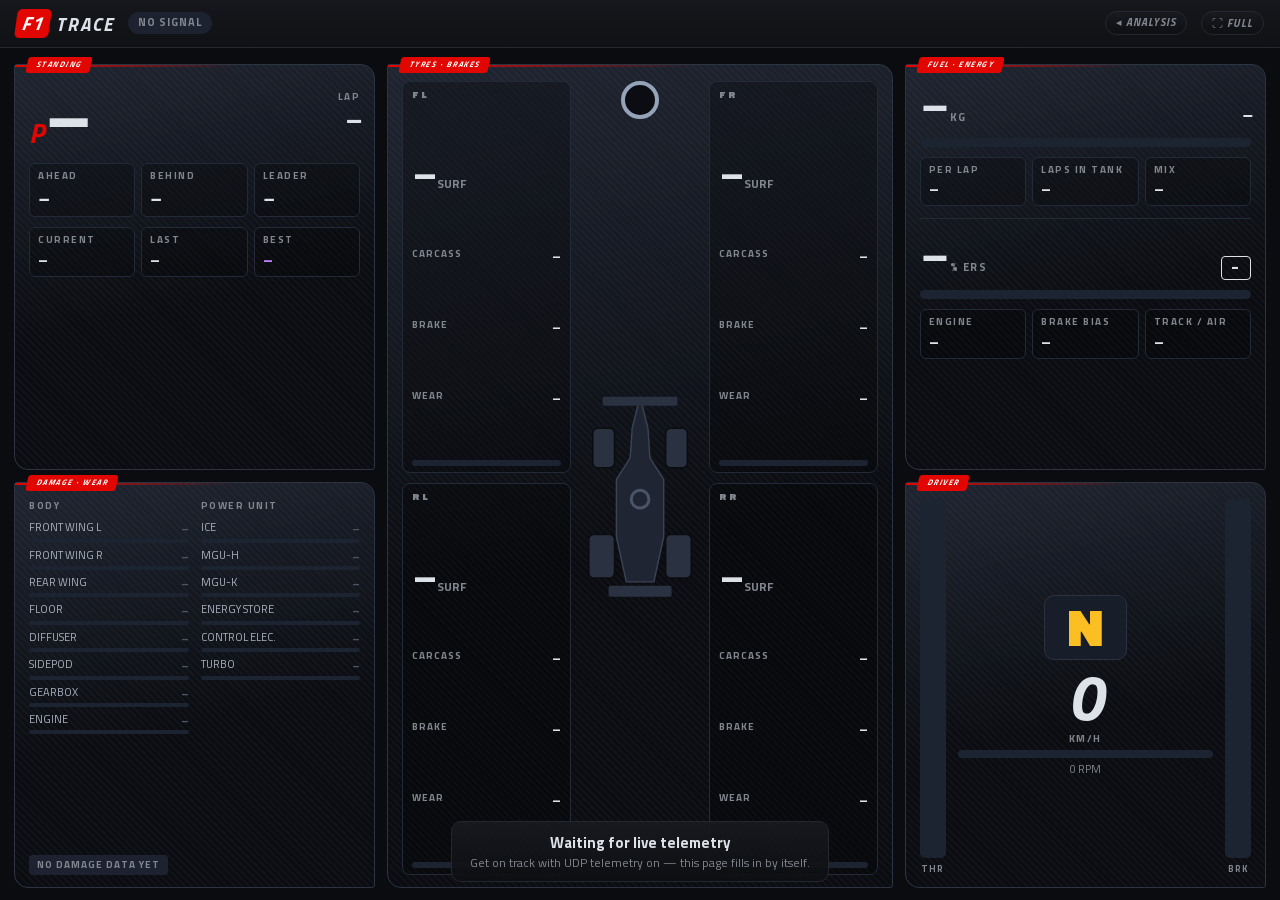
==== f1trace/static/race.html @ 90eb0f5d "Add live RACE view: tyres, brakes, fuel, gaps, damage New race.html page (RACE chip in the header) p" ====
<!DOCTYPE html>
<html lang="en">
<head>
<meta charset="utf-8">
<meta name="viewport" content="width=device-width, initial-scale=1">
<title>TRACE · Race</title>
<link rel="stylesheet" href="titillium.css">
<link rel="stylesheet" href="style.css">
<link rel="stylesheet" href="race.css">
</head>
<body class="race-page">
<header>
  <div class="brand"><b>F1</b><span>TRACE</span></div>
  <div id="rv-chip" class="chip idle">NO SIGNAL</div>
  <div id="rv-who" class="rv-who"></div>
  <div class="spacer"></div>
  <select id="rv-sender" title="live player to follow" style="display:none"></select>
  <a class="chip edge-chip" href="index.html" title="back to lap analysis">◂ ANALYSIS</a>
  <button id="rv-fs" class="chip edge-chip" title="full screen — hides the browser bars (Esc to leave)">⛶ FULL</button>
</header>

<div id="rv-flag" class="rv-flag" style="display:none"></div>

<main id="rv-grid">
  <!-- standing: position, laps, gaps -->
  <section class="rv-panel" id="rv-standing">
    <div class="card-tag">STANDING</div>
    <div class="rv-pos-row">
      <div class="rv-pos"><span>P</span><b id="rv-pos">–</b><small id="rv-of"></small></div>
      <div class="rv-lap">
        <span class="rv-k">LAP</span>
        <b id="rv-lap">–</b>
        <small id="rv-laps-left"></small>
      </div>
    </div>
    <div class="rv-gaps">
      <div class="rv-gap"><span class="rv-k">AHEAD</span><b id="rv-gap-front">–</b></div>
      <div class="rv-gap"><span class="rv-k">BEHIND</span><b id="rv-gap-behind">–</b></div>
      <div class="rv-gap"><span class="rv-k">LEADER</span><b id="rv-gap-leader">–</b></div>
    </div>
    <div class="rv-times">
      <div><span class="rv-k">CURRENT</span><b id="rv-cur">–</b></div>
      <div><span class="rv-k">LAST</span><b id="rv-last">–</b></div>
      <div><span class="rv-k">BEST</span><b id="rv-best" class="rv-purple">–</b></div>
    </div>
    <div class="rv-tags" id="rv-tags"></div>
  </section>

  <!-- tyres: four corners around the car -->
  <section class="rv-panel" id="rv-tyres">
    <div class="card-tag">TYRES · BRAKES</div>
    <div class="rv-tyre-grid">
      <div class="rv-corner" data-i="0"></div>
      <div class="rv-car">
        <div class="rv-compound" id="rv-compound"></div>
        <svg viewBox="0 0 120 220" class="rv-car-svg">
          <path class="rv-body" d="M60 8 L68 40 L70 70 L84 92 L84 150 L74 196 L46 196 L36 150 L36 92 L50 70 L52 40 Z"/>
          <rect class="rv-wing" x="22" y="8" width="76" height="9" rx="2"/>
          <rect class="rv-wing" x="28" y="200" width="64" height="11" rx="2"/>
          <rect class="rv-wheel" id="rv-w0" x="12" y="40" width="22" height="40" rx="5"/>
          <rect class="rv-wheel" id="rv-w1" x="86" y="40" width="22" height="40" rx="5"/>
          <rect class="rv-wheel" id="rv-w2" x="8" y="148" width="26" height="44" rx="5"/>
          <rect class="rv-wheel" id="rv-w3" x="86" y="148" width="26" height="44" rx="5"/>
          <circle cx="60" cy="112" r="9" class="rv-halo"/>
        </svg>
        <div class="rv-age" id="rv-age"></div>
      </div>
      <div class="rv-corner" data-i="1"></div>
      <div class="rv-corner" data-i="2"></div>
      <div class="rv-corner" data-i="3"></div>
    </div>
  </section>

  <!-- fuel + energy -->
  <section class="rv-panel" id="rv-fuel">
    <div class="card-tag">FUEL · ENERGY</div>
    <div class="rv-big-row">
      <div class="rv-big"><b id="rv-fuel-kg">–</b><span>KG</span></div>
      <div class="rv-surplus" id="rv-surplus" title="the game's own fuel target (MFD): laps of fuel above / below what the race needs">–</div>
    </div>
    <div class="rv-bar"><i id="rv-fuel-bar"></i></div>
    <div class="rv-kv">
      <div><span class="rv-k">PER LAP</span><b id="rv-per-lap">–</b></div>
      <div><span class="rv-k">LAPS IN TANK</span><b id="rv-in-tank">–</b></div>
      <div><span class="rv-k">MIX</span><b id="rv-mix">–</b></div>
    </div>
    <div class="rv-sep"></div>
    <div class="rv-big-row">
      <div class="rv-big"><b id="rv-ers">–</b><span>% ERS</span></div>
      <div class="rv-mode" id="rv-ers-mode">–</div>
    </div>
    <div class="rv-bar ers"><i id="rv-ers-bar"></i></div>
    <div class="rv-kv">
      <div><span class="rv-k">ENGINE</span><b id="rv-engine">–</b></div>
      <div><span class="rv-k">BRAKE BIAS</span><b id="rv-bias">–</b></div>
      <div><span class="rv-k">TRACK / AIR</span><b id="rv-temps">–</b></div>
    </div>
  </section>

  <!-- damage + power unit wear -->
  <section class="rv-panel" id="rv-damage">
    <div class="card-tag">DAMAGE · WEAR</div>
    <div class="rv-dmg-cols">
      <div class="rv-dmg" id="rv-dmg-body"></div>
      <div class="rv-dmg" id="rv-dmg-pu"></div>
    </div>
    <div class="rv-faults" id="rv-faults"></div>
  </section>

  <!-- driver: speed, gear, pedals -->
  <section class="rv-panel" id="rv-drive">
    <div class="card-tag">DRIVER</div>
    <div class="rv-drive">
      <div class="rv-pedal"><i id="rv-thr"></i><span>THR</span></div>
      <div class="rv-speedo">
        <div class="rv-gear" id="rv-gear">N</div>
        <div class="rv-speed" id="rv-speed">0</div>
        <div class="rv-k">KM/H</div>
        <div class="rv-rpm"><i id="rv-rpm"></i></div>
        <div class="rv-rpm-txt" id="rv-rpm-txt">0 RPM</div>
      </div>
      <div class="rv-pedal brk"><i id="rv-brk"></i><span>BRK</span></div>
    </div>
  </section>
</main>

<div id="rv-wait" class="rv-wait">
  <h2>Waiting for live telemetry</h2>
  <p>Get on track with UDP telemetry on — this page fills in by itself.</p>
</div>

<script src="race.js"></script>
</body>
</html>
---- f1trace/static/titillium.css ----
@font-face { font-family: 'Titillium Web'; font-style: italic; font-weight: 700; font-display: swap; src: url('fonts/titillium-700-italic.woff2') format('woff2'); }
@font-face { font-family: 'Titillium Web'; font-style: normal; font-weight: 400; font-display: swap; src: url('fonts/titillium-400-normal.woff2') format('woff2'); }
@font-face { font-family: 'Titillium Web'; font-style: normal; font-weight: 600; font-display: swap; src: url('fonts/titillium-600-normal.woff2') format('woff2'); }
@font-face { font-family: 'Titillium Web'; font-style: normal; font-weight: 700; font-display: swap; src: url('fonts/titillium-700-normal.woff2') format('woff2'); }
@font-face { font-family: 'Titillium Web'; font-style: normal; font-weight: 900; font-display: swap; src: url('fonts/titillium-900-normal.woff2') format('woff2'); }
---- f1trace/static/style.css ----
:root {
  --bg: #0b0c0f;
  --panel: #121318;
  --panel2: #17181e;
  --line: #25272e;
  --text: #dde1e8;
  --dim: #82878f;
  --accent: #22d3ee;   /* player / lap A */
  --ref: #fb923c;      /* reference / lap B */
  --green: #34d399;
  --red: #f87171;
  --yellow: #fbbf24;
  --f1red: #e10600;    /* chrome accent, never a data color */
  --card: linear-gradient(180deg, rgba(25,26,32,.92), rgba(14,15,18,.9));
}
* { box-sizing: border-box; margin: 0; padding: 0; }
html, body { height: 100%; }
body {
  background: var(--bg); color: var(--text);
  font: 14px/1.45 "Titillium Web", -apple-system, "Segoe UI", Roboto, sans-serif;
  /* Titillium has no 900-italic face; never synthesize (it clips glyphs) */
  font-synthesis: none;
  display: flex; flex-direction: column; overflow: hidden;
}

/* ---------- header ---------- */
header {
  display: flex; align-items: center; gap: 14px;
  padding: 9px 16px; border-bottom: 1px solid var(--line);
  background: linear-gradient(180deg, #16171c, #101114);
}
.brand {
  font-weight: 700; font-style: italic; font-size: 19px;
  letter-spacing: .5px; display: flex; align-items: center; gap: 6px;
}
.brand b {
  background: var(--f1red); color: #fff; font-weight: 700;
  padding: 0 7px 1px 6px; border-radius: 5px;
  transform: skewX(-8deg); display: inline-block;
}
.brand span { color: var(--text); letter-spacing: 2px; }
.spacer { flex: 1; }
.chip {
  font-size: 11px; font-weight: 700; letter-spacing: 1px;
  padding: 3px 10px; border-radius: 999px;
}
.chip.live { background: #052e1f; color: var(--green); }
.chip.live::before { content: "● "; animation: blink 1.2s infinite; }
.chip.idle { background: #1d2230; color: var(--dim); }
.chip.warn { background: #3a2410; color: var(--yellow); }
.chip.driver-chip {
  background: var(--card); border: 1px solid var(--line); color: var(--accent);
  font-family: inherit; font-size: 10px; font-weight: 800; font-style: italic;
  cursor: pointer; display: inline-flex; align-items: center; gap: 4px;
  transition: all 0.15s ease;
}
.chip.driver-chip:hover { border-color: var(--accent); background: #123a44; }
@keyframes blink { 50% { opacity: .3; } }
#status-detail { color: var(--dim); font-size: 12px; }
/* ---------- themed dropdowns (native select stays hidden inside) ---------- */
.dd { position: relative; display: inline-block; }
.dd select { display: none; }
.dd-btn {
  display: flex; align-items: center; gap: 10px; max-width: 360px;
  background: var(--panel2); color: var(--text);
  border: 1px solid var(--line); border-radius: 6px; padding: 6px 11px;
  font-family: inherit; font-size: 12px; font-weight: 600; cursor: pointer;
}
.dd-btn span { overflow: hidden; text-overflow: ellipsis; white-space: nowrap; }
.dd-btn:hover { border-color: var(--accent); }
.dd-arr {
  color: var(--f1red); font-style: normal; font-size: 9px;
  transition: transform .15s;
}
.dd.open .dd-arr { transform: rotate(180deg); }
.dd-menu {
  display: none; position: absolute; top: calc(100% + 6px); right: 0;
  min-width: 100%; z-index: 60; padding: 5px;
  background:
    repeating-linear-gradient(45deg, rgba(255,255,255,.022) 0 2px, transparent 2px 5px),
    linear-gradient(168deg, rgba(40,48,64,.97), rgba(10,12,17,.99) 58%);
  border: 1px solid #2c3444;
  border-radius: 3px 12px 3px 12px;
  box-shadow: inset 0 1px 0 rgba(255,255,255,.06), 0 14px 34px rgba(0,0,0,.6);
  white-space: nowrap;
}
.dd-menu::before {
  content: ""; position: absolute; left: 0; top: 0; height: 2px; width: 62%;
  background: linear-gradient(90deg, var(--f1red), rgba(225,6,0,0));
}
.dd.open .dd-menu { display: block; }
.dd-item {
  padding: 6px 12px; font-size: 12px; color: var(--text);
  border-radius: 4px; cursor: pointer;
}
.dd-item:hover { background: #1b2330; color: var(--accent); }
.dd-item.sel {
  color: var(--accent); font-weight: 700;
  border-left: 3px solid var(--f1red); border-radius: 0 4px 4px 0;
}

/* ---------- layout ---------- */
#layout { flex: 1; display: flex; min-height: 0; }
#sidebar {
  width: 310px; flex: none; border-right: 1px solid var(--line);
  background: var(--panel); display: flex; flex-direction: column; min-height: 0;
}
.side-head {
  display: flex; justify-content: space-between; align-items: baseline;
  gap: 8px;
  padding: 10px 12px 6px; font-size: 11px; font-weight: 700;
  letter-spacing: 1px; color: var(--dim);
}
.hint { font-weight: 400; letter-spacing: 0; font-size: 10px; flex: 1; }
#side-toggle {
  background: #14202b; border: 1px solid #2c4a56; color: var(--accent);
  font-family: inherit; font-size: 13px; font-weight: 700;
  border-radius: 5px; padding: 1px 10px; cursor: pointer; line-height: 1.4;
}
#side-toggle:hover { border-color: var(--accent); background: #123a44; }
#side-rail {
  display: none; cursor: pointer; align-items: center;
  flex-direction: column; gap: 10px; padding-top: 10px; height: 100%;
}
#side-rail .rail-arrow {
  font-size: 13px; font-weight: 700; color: var(--dim);
  border: 1px solid var(--line); border-radius: 5px; padding: 0 6px 2px;
}
#side-rail b {
  writing-mode: vertical-rl; font-size: 10px; font-weight: 700;
  font-style: italic; letter-spacing: 2px; color: var(--dim);
}
#side-rail:hover .rail-arrow, #side-rail:hover b { color: var(--accent); }
#sidebar.collapsed { width: 32px; }
#sidebar.collapsed > :not(#side-rail) { display: none; }
#sidebar.collapsed #side-rail { display: flex; }
#lap-controls {
  display: flex;
  flex-direction: column;
  gap: 6px;
  padding: 0 10px 8px;
  border-bottom: 1px solid var(--line);
}
.lap-ctrl-row {
  display: flex;
  align-items: center;
  gap: 6px;
  width: 100%;
}
.seg.small button { padding: 4px 7px; font-size: 9px; letter-spacing: 1px; }
.toggle {
  background: none; border: 1px solid var(--line); color: var(--dim);
  font-family: inherit; font-size: 9px; font-weight: 700; font-style: italic;
  letter-spacing: .5px; border-radius: 7px; padding: 4px 8px; cursor: pointer;
  white-space: nowrap; text-align: center;
}
.toggle:hover { border-color: var(--dim); }
.toggle.on { background: #123a44; border-color: var(--accent); color: var(--accent); }
.driver-filter-sel, .session-filter-sel {
  flex: 1; min-width: 0;
  background: var(--card); border: 1px solid var(--line); color: var(--accent);
  font-family: inherit; font-size: 9px; font-weight: 700; font-style: italic;
  letter-spacing: .5px; border-radius: 7px; padding: 4px 6px; cursor: pointer;
  text-overflow: ellipsis; outline: none; text-align: left;
}
.driver-filter-sel:focus, .session-filter-sel:focus { border-color: var(--accent); }
.multi-select-wrap {
  position: relative;
  flex: 1;
  min-width: 0;
  display: flex;
}
#driver-multi-btn {
  display: flex;
  align-items: center;
  justify-content: space-between;
  width: 100%;
}
#driver-btn-label {
  overflow: hidden;
  text-overflow: ellipsis;
  white-space: nowrap;
}
.ms-arrow {
  margin-left: 4px;
  font-size: 8px;
  opacity: 0.7;
}
.multi-select-menu {
  position: absolute;
  top: calc(100% + 4px);
  left: 0;
  width: 170px;
  max-width: 220px;
  background: #111622;
  border: 1px solid var(--line);
  box-shadow: 0 8px 24px rgba(0, 0, 0, 0.75);
  border-radius: 8px;
  z-index: 1000;
  padding: 6px 0;
  font-size: 10px;
}
.ms-menu-header {
  border-bottom: 1px solid var(--line);
  padding-bottom: 4px;
  margin-bottom: 4px;
}
.ms-check-list {
  max-height: 180px;
  overflow-y: auto;
}
.ms-item {
  display: flex;
  align-items: center;
  gap: 8px;
  padding: 5px 10px;
  cursor: pointer;
  color: var(--text);
  font-family: inherit;
  font-size: 10px;
  font-weight: 700;
  letter-spacing: .5px;
  user-select: none;
  transition: background 0.15s;
}
.ms-item:hover {
  background: rgba(255, 255, 255, 0.08);
  color: var(--accent);
}
.ms-item input[type="checkbox"] {
  accent-color: var(--accent);
  cursor: pointer;
  width: 13px;
  height: 13px;
}
.ms-item.select-all {
  color: var(--accent);
}
#sort-seg { flex: 1; }
#sort-seg button { flex: 1; padding: 4px 6px; }
#weather-seg { flex: 1.1; }
#weather-seg button { flex: 1; padding: 4px 5px; }
#valid-toggle { flex: 1; }
#asst-toggle { flex: 1; }
.live-banner {
  display: flex;
  align-items: center;
  justify-content: space-between;
  gap: 8px;
  background: linear-gradient(135deg, rgba(239, 68, 68, 0.18) 0%, rgba(18, 22, 32, 0.85) 100%);
  border-bottom: 1px solid rgba(239, 68, 68, 0.4);
  padding: 8px 12px;
  position: relative;
  overflow: hidden;
}
.live-pulse-ring {
  width: 10px;
  height: 10px;
  background: #ef4444;
  border-radius: 50%;
  box-shadow: 0 0 0 0 rgba(239, 68, 68, 0.7);
  animation: pulse-red 1.5s infinite;
  flex-shrink: 0;
}
@keyframes pulse-red {
  0% { transform: scale(0.95); box-shadow: 0 0 0 0 rgba(239, 68, 68, 0.8); }
  70% { transform: scale(1.1); box-shadow: 0 0 0 8px rgba(239, 68, 68, 0); }
  100% { transform: scale(0.95); box-shadow: 0 0 0 0 rgba(239, 68, 68, 0); }
}
.live-badge-info {
  flex: 1;
  min-width: 0;
}
.live-tag-row {
  display: flex;
  align-items: center;
  gap: 6px;
  font-size: 9px;
  font-weight: 800;
  letter-spacing: .5px;
}
.live-pill {
  color: #ef4444;
  text-transform: uppercase;
}
.live-driver-name {
  color: #ffffff;
  font-weight: 900;
  font-style: italic;
  font-size: 11px;
}
.live-tele-row {
  display: flex;
  align-items: center;
  gap: 8px;
  font-size: 10px;
  color: var(--dim);
  font-weight: 700;
  margin-top: 2px;
}
.live-timer {
  color: var(--accent);
  font-family: monospace;
  font-size: 11px;
}
.live-speed {
  color: #fbbf24;
  font-size: 9px;
}
.live-watch-btn {
  background: #ef4444;
  color: #fff;
  border: none;
  font-family: inherit;
  font-size: 10px;
  font-weight: 900;
  font-style: italic;
  letter-spacing: 1px;
  padding: 5px 10px;
  border-radius: 6px;
  cursor: pointer;
  transition: all 0.2s;
  flex-shrink: 0;
}
.live-watch-btn:hover {
  background: #dc2626;
  box-shadow: 0 0 10px rgba(239, 68, 68, 0.6);
}
.live-watch-btn.watching {
  background: transparent;
  border: 1px solid var(--accent);
  color: var(--accent);
  box-shadow: 0 0 8px rgba(34, 211, 238, 0.4);
}
.driver-leaderboard {
  border-bottom: 1px solid var(--line); background: rgba(18, 22, 32, 0.7);
  padding: 6px 10px; font-size: 11px;
}
.dl-head {
  display: flex; justify-content: space-between; align-items: center;
  font-size: 9px; font-weight: 800; letter-spacing: 1px; color: var(--dim);
  margin-bottom: 5px; text-transform: uppercase;
}
.dl-row {
  display: flex; align-items: center; justify-content: space-between;
  padding: 3px 6px; border-radius: 4px; cursor: pointer; font-size: 11px;
}
.dl-row:hover { background: var(--panel2); }
.dl-left { display: flex; align-items: center; gap: 6px; min-width: 0; }
.dl-pos { font-size: 10px; font-weight: 800; color: var(--dim); width: 14px; text-align: right; }
.dl-name { font-weight: 700; color: var(--text); overflow: hidden; text-overflow: ellipsis; white-space: nowrap; }
.dl-row.rec .dl-name { color: #d8b4fe; }
.dl-right { display: flex; align-items: center; gap: 8px; font-variant-numeric: tabular-nums; }
.dl-time { font-weight: 700; color: var(--text); }
.dl-gap { font-size: 10px; color: var(--dim); font-weight: 600; width: 44px; text-align: right; }
.lap-row .pb {
  color: var(--green); font-size: 9px; font-weight: 800; letter-spacing: 1px;
  margin-left: 3px;
}
.lap-row .rec {
  color: #c084fc; font-size: 9px; font-weight: 800; letter-spacing: 1px;
  margin-left: 3px; text-shadow: 0 0 6px rgba(192, 132, 252, 0.4);
}
#lap-list { overflow-y: auto; flex: 1; }
#list-foot {
  flex: none; border-top: 1px solid var(--line); padding: 5px 12px;
  text-align: right;
}
#list-foot button {
  background: none; border: none; color: #58627a; cursor: pointer;
  font-family: inherit; font-size: 10px; letter-spacing: .4px;
}
#list-foot button:hover { color: #f87171; }
.lap-row .rank {
  flex: none; width: 16px; text-align: right; font-size: 10px;
  font-weight: 800; font-style: italic; color: var(--dim);
}
.lap-row .gap { font-size: 10px; font-weight: 600; color: var(--dim); }
.sess-head {
  position: sticky; top: 0; z-index: 1;
  padding: 6px 12px 4px; font-size: 10px; font-weight: 700;
  letter-spacing: .8px; color: var(--dim); text-transform: uppercase;
  background: var(--panel); border-bottom: 1px solid var(--line);
  cursor: pointer; user-select: none;
}
.sess-head:hover { color: var(--text); }
.sess-head .tri { margin-right: 5px; color: #4d5a70; }
.lap-row {
  display: flex; align-items: center; gap: 8px;
  padding: 7px 10px; cursor: pointer; border-bottom: 1px solid #161b26;
}
.lap-row:hover { background: var(--panel2); }
.lap-row.sel { background: #0c2b33; box-shadow: inset 3px 0 0 var(--accent); }
.lap-row.ref-sel { box-shadow: inset -3px 0 0 var(--ref); }
.lap-row.sel.ref-sel { box-shadow: inset 3px 0 0 var(--accent), inset -3px 0 0 var(--ref); }
.badge.player { background: #123a44; color: var(--accent); }
.badge.rival  { background: #3a2410; color: var(--ref); }
.badge.pb_ghost { background: #262c3a; color: #9aa7bd; }
.badge.guest { background: #2a2140; color: #b7a4f5; }   /* imported lap */

/* F1 TV Broadcast Graphics */
.f1-driver-badge {
  display: flex; align-items: center; gap: 5px; flex: none;
  background: #141722; border: 1px solid rgba(255, 255, 255, 0.08);
  border-radius: 4px; padding: 2px 5px 2px 0; height: 22px;
  box-shadow: 0 2px 4px rgba(0, 0, 0, 0.3);
}
.f1-team-bar {
  width: 4px; height: 100%; border-radius: 3px 0 0 3px; flex: none;
}
.f1-team-bar.small {
  width: 3px; height: 12px; border-radius: 2px;
}
.f1-code {
  font-family: 'Titillium Web', sans-serif; font-size: 11px;
  font-weight: 900; font-style: italic; letter-spacing: 1px;
  color: #f8fafc; padding: 0 1px; line-height: 1;
}
.f1-tyre {
  display: inline-flex; align-items: center; justify-content: center;
  width: 15px; height: 15px; border-radius: 50%;
  border: 1.5px solid currentColor; background: #0b0d13;
  flex: none; box-sizing: border-box;
}
.f1-tyre .tyre-inner {
  font-family: 'Titillium Web', sans-serif;
  font-size: 8px; font-weight: 900; font-style: normal;
  line-height: 1; text-align: center;
}
.lap-main { flex: 1; min-width: 0; display: flex; flex-direction: column; gap: 3px; }
.lap-top { display: flex; align-items: center; gap: 6px; }
.lap-time { font-weight: 700; font-variant-numeric: tabular-nums; display: flex; align-items: center; gap: 5px; font-size: 13px; }
.lap-actions { display: flex; align-items: center; gap: 4px; flex: none; }
.lap-sub {
  font-size: 10px; color: var(--dim); font-variant-numeric: tabular-nums;
  display: flex; align-items: center; gap: 8px;
}
.sec-item { display: inline-flex; align-items: center; gap: 3px; font-weight: 600; }
.sec-item .s1 { color: #f87171; font-size: 9px; }
.sec-item .s2 { color: #60a5fa; font-size: 9px; }
.sec-item .s3 { color: #fbbf24; font-size: 9px; }
.lap-row .inv { color: var(--red); font-size: 10px; font-weight: 700; }
.refbtn {
  background: rgba(255, 255, 255, 0.04); border: 1px solid #3b4254; color: #94a3b8;
  font-family: 'Titillium Web', sans-serif; font-size: 11px; font-weight: 900; font-style: italic;
  letter-spacing: 1px; border-radius: 5px; padding: 6px 12px; cursor: pointer;
  line-height: 1.2; flex: none; transition: all 0.15s ease;
}
.refbtn:hover {
  border-color: var(--ref); color: var(--ref);
  background: rgba(251, 146, 60, 0.18); transform: scale(1.04);
}
.refbtn.on {
  background: var(--ref); border-color: var(--ref); color: #1b0f02; font-weight: 900;
  box-shadow: 0 0 10px rgba(251, 146, 60, 0.35);
}
.del {
  background: none; border: none; color: #3d4657; font-size: 13px;
  cursor: pointer; padding: 2px 4px; visibility: hidden; line-height: 1;
}
.lap-row:hover .del { visibility: visible; }
.del:hover { color: var(--red); }
.empty-list { padding: 18px 14px; color: var(--dim); font-size: 12px; }

/* full-window target shown while a file is dragged over the app */
#drop-veil {
  position: fixed; inset: 0; z-index: 60;
  display: flex; align-items: center; justify-content: center;
  background: rgba(11, 12, 15, .78);
  pointer-events: none;   /* keep drag events flowing to the window */
}
#drop-veil div {
  border: 2px dashed var(--accent); color: var(--accent);
  border-radius: 12px; padding: 26px 48px;
  font-size: 18px; font-weight: 700; font-style: italic; letter-spacing: 3px;
}

/* ---------- main / stage ---------- */
#main { flex: 1; display: flex; flex-direction: column; min-width: 0; min-height: 0; }
#stage {
  position: relative; flex: 1; min-height: 220px;
  /* faint carbon-fibre weave */
  background:
    repeating-linear-gradient(45deg, rgba(255,255,255,.015) 0 2px, transparent 2px 5px),
    repeating-linear-gradient(-45deg, rgba(255,255,255,.015) 0 2px, transparent 2px 5px);
}
#map { position: absolute; inset: 0; width: 100%; height: 100%; }
#map-legend {
  position: absolute; left: 12px; top: 10px; font-size: 11px;
  color: var(--dim); display: flex; gap: 14px;
}
#map-legend .k::before {
  content: "●"; margin-right: 4px;
}
#map-legend .kA::before { color: var(--accent); }
#map-legend .kB::before { color: var(--ref); }

/* ---------- map toolbar ---------- */
#map-toolbar {
  position: absolute; left: 12px; right: 12px; bottom: 12px; display: flex;
  align-items: center; gap: 12px; pointer-events: none;
}
#map-toolbar > * { pointer-events: auto; }
.seg {
  display: flex; background: var(--card); border: 1px solid var(--line);
  border-radius: 7px; overflow: hidden;
}
.seg button {
  background: none; border: none; color: var(--dim); cursor: pointer;
  font-family: inherit; font-size: 10px; font-weight: 700; font-style: italic;
  letter-spacing: 1.5px; padding: 6px 14px;
}
.seg button.on { background: var(--f1red); color: #fff; }
.seg button:disabled { opacity: .35; cursor: default; }
#color-legend {
  display: flex; align-items: center; gap: 7px;
  background: var(--card); border: 1px solid var(--line); border-radius: 7px;
  padding: 5px 10px;
  font-size: 10px; color: var(--dim); font-variant-numeric: tabular-nums;
}
#leg-title {
  font-size: 9px; font-weight: 700; font-style: italic; letter-spacing: 1.5px;
  color: var(--text); border-left: 3px solid var(--f1red);
  padding-left: 6px; margin-right: 3px;
}
#leg-lo, #leg-hi { font-weight: 700; letter-spacing: .5px; }
#leg-bar {
  width: 84px; height: 7px; border-radius: 4px;
  outline: 1px solid rgba(219,226,238,.18);
}
#zoom-chip {
  display: flex; align-items: center; gap: 8px;
  background: var(--card); border: 1px solid var(--line); border-radius: 7px;
  padding: 5px 10px; font-size: 10px; font-weight: 700;
  color: var(--accent); font-variant-numeric: tabular-nums;
}
#zoom-chip button {
  background: none; border: 1px solid #333947; color: var(--dim);
  font-family: inherit; font-size: 9px; font-weight: 800; font-style: italic;
  letter-spacing: 1px; border-radius: 4px; padding: 2px 7px; cursor: pointer;
}
#zoom-chip button:hover { border-color: var(--accent); color: var(--accent); }

/* ---------- broadcast cards (telemetry / timing / setup) ----------
   Shared look: carbon weave over a steep dark gradient, asymmetric
   corners, a red racing stripe fading out along the top edge. */
#hud, #sector-card, #setup-card {
  background:
    repeating-linear-gradient(45deg, rgba(255,255,255,.022) 0 2px, transparent 2px 5px),
    linear-gradient(168deg, rgba(40,48,64,.88), rgba(10,12,17,.95) 58%);
  border: 1px solid #2c3444;
  border-radius: 3px 14px 3px 14px;
  box-shadow: inset 0 1px 0 rgba(255,255,255,.06), 0 10px 32px rgba(0,0,0,.55);
}
#hud::before, #sector-card::before, #setup-card::before {
  content: ""; position: absolute; left: 0; top: 0; height: 2px; width: 62%;
  background: linear-gradient(90deg, var(--f1red), rgba(225,6,0,0));
  border-radius: 3px 0 0 0;
}

/* ---------- broadcast card tags ---------- */
.card-tag {
  position: absolute; top: -8px; left: 12px;
  background: var(--f1red); color: #fff;
  font-size: 8px; font-weight: 700; font-style: italic;
  letter-spacing: 1.5px; padding: 2px 9px; border-radius: 3px;
  transform: skewX(-12deg);
}

/* ---------- sector card ---------- */
#sector-card {
  position: absolute; right: 14px; top: 10px;
  padding: 8px 12px;
  backdrop-filter: blur(8px); -webkit-backdrop-filter: blur(8px);
  font-size: 12px; font-variant-numeric: tabular-nums;
}
/* every red card tag is clickable: TIMING and TELEMETRY fold in place
   (▾/▸), SETUP closes (it reopens from the toolbar button) */
#sector-card .card-tag, #hud .card-tag, #setup-card .card-tag { cursor: pointer; }
#sector-card .card-tag:hover, #hud .card-tag:hover,
#setup-card .card-tag:hover { filter: brightness(1.25); }
/* folded: the card reduces to its floating TIMING tag, same spot */
#sector-card.closed {
  width: 96px; height: 8px; padding: 0;
  background: none; border: none; box-shadow: none;
  backdrop-filter: none; -webkit-backdrop-filter: none;
}
#sector-card.closed::before { display: none; }
#sector-card table { border-collapse: collapse; }
#sector-card th {
  font-size: 9px; font-weight: 800; letter-spacing: 1px; color: var(--dim);
  padding: 2px 10px 3px 0; text-align: right;
}
#sector-card th.s1 { color: #f87171; }
#sector-card th.s2 { color: #60a5fa; }
#sector-card th.s3 { color: #fbbf24; }
#sector-card td {
  padding: 2px 10px 2px 0; text-align: right; color: var(--text);
}
#sector-card td.rowlbl {
  font-size: 9px; font-weight: 800; letter-spacing: 1px; color: var(--dim);
  text-align: left; padding-right: 8px;
}
#sector-card td.neg { color: var(--green); }
#sector-card td.pos { color: var(--red); }
#sector-card td.laptime { font-weight: 700; }

/* ---------- setup / assists card ---------- */
#setup-card {
  position: absolute; left: 14px; top: 34px; z-index: 6;
  /* no inner scroll and no backdrop-filter: Chromium paints a composited
     scrollable overlay above the canvas with a white backing store */
  padding: 10px 12px 8px;
  font-size: 11px; font-variant-numeric: tabular-nums;
}
#setup-card table { border-collapse: collapse; }
#setup-card th {
  font-size: 9px; font-weight: 800; letter-spacing: 1px;
  padding: 2px 10px 3px 0; text-align: right;
}
#setup-card th.cA { color: var(--accent); }
#setup-card th.cB { color: var(--ref); }
#setup-card td { padding: 1px 10px 1px 0; text-align: right; color: var(--text); }
#setup-card td.rowlbl {
  color: var(--dim); text-align: left; padding-right: 12px; font-size: 10px;
}
#setup-card td.grp {
  font-size: 9px; font-weight: 800; letter-spacing: 1px; color: #5b6576;
  text-align: left; text-transform: uppercase; padding-top: 7px; max-width: 240px;
}
#setup-card td.asst-cell {
  max-width: 150px; white-space: normal; font-size: 10px; line-height: 1.5;
}

/* ---------- halo hud (floating card, wheel above the dial) ---------- */
#hud {
  position: absolute; right: 14px; bottom: 12px; width: 255px;
  cursor: grab;
  padding: 12px 14px 8px;
  backdrop-filter: blur(8px); -webkit-backdrop-filter: blur(8px);
  touch-action: none; user-select: none;
}
#hud.drag { cursor: grabbing; }
#hud-drag {
  position: absolute; top: -8px; right: 64px; z-index: 1;
  background: var(--card); border: 1px solid var(--line); color: var(--dim);
  font-size: 8px; font-weight: 700; font-style: italic;
  letter-spacing: 1.5px; padding: 2px 9px; border-radius: 3px;
  transform: skewX(-12deg); cursor: grab;
}
#hud:hover #hud-drag, #hud.drag #hud-drag {
  border-color: var(--accent); color: var(--accent);
}
#hud.drag #hud-drag { cursor: grabbing; }
#hud-steer-btn {
  position: absolute; top: -8px; right: 12px; z-index: 1;
  background: var(--card); border: 1px solid var(--line); color: var(--dim);
  font-family: inherit; font-size: 8px; font-weight: 700; font-style: italic;
  letter-spacing: 1.5px; padding: 2px 9px; border-radius: 3px;
  transform: skewX(-12deg); cursor: pointer;
}
#hud-steer-btn.on { border-color: var(--accent); color: var(--accent); }
/* folded: like the TIMING card, only the floating tag remains */
#hud.closed {
  width: 122px; height: 8px; padding: 0;
  background: none; border: none; box-shadow: none;
  backdrop-filter: none; -webkit-backdrop-filter: none;
  cursor: default;
}
#hud.closed::before { display: none; }
#hud.closed #halo, #hud.closed #hud-delta,
#hud.closed #hud-drag, #hud.closed #hud-steer-btn { display: none; }
#halo { width: 100%; display: block; }
.arc-bg { fill: none; stroke: #222a39; stroke-width: 11; stroke-linecap: round; }
.arc { fill: none; stroke-width: 11; stroke-linecap: round; }
.arc.thr { stroke: var(--green); filter: drop-shadow(0 0 4px rgba(52,211,153,.5)); }
.arc.brk { stroke: var(--red); filter: drop-shadow(0 0 4px rgba(248,113,113,.5)); }
.arc-tick { stroke: #2e3748; stroke-width: 2; }
.pill.on-x { fill: #064e3b; stroke: #10b981; }
.speed {
  /* upright face + skewX on the element (see index.html): font-level italic
     ink overhangs its tabular advance box and some rasterizers clip it,
     shaving the right edge of the last digit */
  fill: var(--text); font-size: 56px; font-weight: 700;
  font-family: "Titillium Web", sans-serif;
  text-anchor: middle; font-variant-numeric: tabular-nums;
}
.unit { fill: var(--dim); font-size: 10px; text-anchor: middle; letter-spacing: 3px; }
.gear-badge { fill: #171d29; stroke: #2a3242; }
.gear { fill: var(--yellow); font-size: 19px; font-weight: 800; text-anchor: middle; }
.lbl { fill: #5b6576; font-size: 9px; text-anchor: middle; letter-spacing: 2px; font-weight: 700; }
.pill { fill: #171d29; stroke: #2a3242; }
.pill.on-ot { fill: #3b0764; stroke: #a855f7; }
.pill-txt { fill: #5b6576; font-size: 10px; font-weight: 800; text-anchor: middle; letter-spacing: 1px; }
.wheel-grip {
  fill: none; stroke: #3d4452; stroke-width: 17; stroke-linecap: round;
}
.wheel-gripline line { stroke: #2b3039; stroke-width: 2; stroke-linecap: round; }
.wheel-arm line { stroke: #333947; stroke-width: 9; stroke-linecap: round; }
.wheel-plate { fill: #282d38; stroke: #191d25; stroke-width: 1.5; }
.wheel-screen { fill: #0c0f14; stroke: #454d5c; stroke-width: 1.5; }
.wheel-led circle { fill: #3a4150; }
.wheel-rotary circle { fill: #3d4452; stroke: #1d2129; stroke-width: 1.5; }
.wheel-rotary line { stroke: #b7bfcc; stroke-width: 1.8; stroke-linecap: round; }
.wheel-marker { fill: var(--accent); }
.steer-val {
  fill: var(--text); font-size: 15px; font-weight: 700;
  text-anchor: middle; font-variant-numeric: tabular-nums;
}
.rev-seg { fill: #1c2331; }
.hud-delta {
  text-align: center; font-size: 19px; font-weight: 800;
  font-variant-numeric: tabular-nums; margin-top: 2px;
}
.hud-delta.pos { color: var(--red); }
.hud-delta.neg { color: var(--green); }

/* ---------- transport ---------- */
#transport {
  display: flex; align-items: center; gap: 10px;
  padding: 8px 14px; border-top: 1px solid var(--line); background: var(--panel);
}
#btn-play {
  width: 34px; height: 30px; border-radius: 6px; border: 1px solid var(--line);
  background: var(--panel2); color: var(--text); font-size: 14px; cursor: pointer;
}
#btn-play:hover { border-color: var(--accent); }
#transport .dd { width: 58px; flex: none; }
#transport .dd-btn {
  width: 100%; padding: 6px 7px; gap: 3px; justify-content: space-between;
}
#scrub {
  flex: 1; -webkit-appearance: none; appearance: none;
  height: 7px; border-radius: 4px; background: #1c2331; outline: none;
}
#scrub::-webkit-slider-thumb {
  -webkit-appearance: none; appearance: none;
  width: 15px; height: 15px; border-radius: 50%;
  background: var(--text); border: 3px solid var(--accent);
  cursor: pointer; box-shadow: 0 1px 6px rgba(0,0,0,.6);
}
#time-display {
  flex: none; width: 70px; text-align: right;
  font-variant-numeric: tabular-nums; font-weight: 700; font-style: italic;
  font-size: 15px;
}

/* ---------- charts ---------- */
#splitter {
  flex: none; height: 8px; cursor: row-resize; position: relative;
  background: var(--panel); border-top: 1px solid var(--line);
  touch-action: none;
}
#splitter::after {
  content: ""; position: absolute; left: 50%; top: 3px;
  width: 46px; height: 3px; transform: translateX(-50%);
  border-radius: 2px; background: #2a3242;
}
#splitter:hover::after, #splitter.drag::after { background: var(--accent); }
#charts {
  flex: none; height: 40%; min-height: 130px;
  display: flex; flex-direction: column;
  padding: 2px 14px 10px; background: var(--panel);
}
.chart-row {
  flex: 1; min-height: 0;
  display: flex; align-items: stretch; gap: 8px; margin-top: 4px;
}
.chart-row.tall { flex: 1.5; }
/* the chart canvases and the scrub bar share the same x range:
   label width + row gap (8px) = play btn + speed select + gaps on the
   left, and the value cell + row gap = time display + gaps on the right */
.chart-row label {
  width: 104px; flex: none; font-size: 9px; font-weight: 700;
  letter-spacing: 1px; color: var(--dim); padding-top: 4px; text-align: right;
}
/* value of each trace at the playhead, at the right end of its row:
   lap A always in its channel color, the reference lap in the same
   neutral grey-white as its ghost line */
.cv {
  width: 72px; flex: none; align-self: center;
  display: flex; flex-direction: column; gap: 1px;
  font-size: 12px; font-weight: 700; font-style: italic;
  font-variant-numeric: tabular-nums; color: var(--text); line-height: 1.25;
}
.cv .vB { color: #b9c2d0; }
#cv-delta.pos { color: var(--red); }
#cv-delta.neg { color: var(--green); }
#cvA-speed { color: #22d3ee; }
#cvA-thr   { color: #34d399; }
#cvA-brk   { color: #f87171; }
#cvA-steer { color: #a78bfa; }
#cvA-gear  { color: #38bdf8; }
#cvA-ersstore { color: #f59e0b; }
#cvA-ers   { font-size: 10px; }
canvas.chart { flex: 1; min-width: 0; min-height: 0; cursor: crosshair; }

/* ---------- empty ---------- */
#empty-hint {
  position: absolute; inset: 0; pointer-events: none;
  display: flex; flex-direction: column;
  align-items: center; justify-content: center; gap: 10px;
  text-align: center; color: var(--dim); padding: 30px; z-index: 5;
}
#empty-hint h2 { color: var(--text); font-size: 20px; }
#empty-hint p { max-width: 480px; font-size: 13px; }

/* ================================================================
   RESPONSIVE DESIGN (Tablets & Mobile Devices)
   ================================================================ */

.mobile-laps-btn { display: none; }
.sidebar-backdrop { display: none; }

@media (max-width: 900px) {
  #sector-card {
    font-size: 11px;
    padding: 6px 10px;
  }
  #status-detail {
    display: none;
  }
}

@media (max-width: 768px) {
  /* Header */
  header {
    padding: 8px 10px;
    gap: 8px;
  }
  .brand {
    font-size: 14px;
    letter-spacing: 1px;
  }
  .mobile-laps-btn {
    display: inline-flex;
    align-items: center;
    gap: 4px;
    background: #14202b;
    border: 1px solid #2c4a56;
    color: var(--accent);
    font-family: inherit;
    font-size: 11px;
    font-weight: 800;
    font-style: italic;
    letter-spacing: 1px;
    border-radius: 6px;
    padding: 5px 9px;
    cursor: pointer;
    line-height: 1;
    transition: all 0.15s ease;
  }
  .mobile-laps-btn:active {
    background: #123a44;
    border-color: var(--accent);
  }
  #status-chip, #pace-chip {
    font-size: 9px;
    padding: 3px 6px;
    letter-spacing: 1px;
  }
  #track-select {
    max-width: 155px;
    font-size: 11px;
  }

  /* Backdrop for off-canvas drawer */
  .sidebar-backdrop {
    display: block;
    position: fixed;
    inset: 0;
    background: rgba(0, 0, 0, 0.65);
    z-index: 90;
    opacity: 0;
    pointer-events: none;
    transition: opacity 0.25s ease;
    backdrop-filter: blur(3px);
    -webkit-backdrop-filter: blur(3px);
  }
  .sidebar-backdrop.active {
    opacity: 1;
    pointer-events: auto;
  }

  /* Off-canvas mobile sidebar drawer */
  #sidebar {
    position: fixed;
    top: 48px;
    bottom: 0;
    left: 0;
    width: 320px;
    max-width: 85vw;
    z-index: 100;
    box-shadow: 6px 0 24px rgba(0, 0, 0, 0.8);
    transform: translateX(-100%);
    transition: transform 0.25s cubic-bezier(0.16, 1, 0.3, 1);
    background: var(--panel);
  }
  #sidebar.mobile-open {
    transform: translateX(0);
  }
  #side-rail {
    display: none !important;
  }
  #sidebar.collapsed {
    width: 320px;
  }
  #sidebar.collapsed > :not(#side-rail) {
    display: flex !important;
  }

  /* Stage & Floating HUD */
  #stage {
    min-height: 180px;
  }
  #hud {
    width: 220px;
    right: 8px;
    bottom: 8px;
    padding: 10px 12px 6px;
  }
  #hud.closed {
    width: 110px;
  }
  #sector-card {
    right: 8px;
    top: 8px;
    max-width: calc(100vw - 16px);
  }
  #map-toolbar {
    left: 8px;
    right: 8px;
    bottom: 8px;
    flex-wrap: wrap;
    gap: 6px;
  }
  #color-legend {
    padding: 4px 7px;
  }
  #leg-bar {
    width: 60px;
  }

  /* Splitter & Charts */
  #splitter {
    height: 12px;
  }
  #splitter::after {
    height: 4px;
    width: 50px;
    top: 4px;
  }
  #charts {
    padding: 2px 8px 8px;
  }
  .chart-row {
    gap: 5px;
    margin-top: 3px;
  }
  .chart-row label {
    width: 55px;
    font-size: 8px;
    letter-spacing: 0.5px;
    padding-top: 2px;
  }
  .cv {
    width: 52px;
    font-size: 10px;
    gap: 0;
  }

  /* Transport bar */
  #transport {
    padding: 6px 8px;
    gap: 6px;
  }
  #btn-play {
    width: 36px;
    height: 32px;
    font-size: 15px;
  }
  #time-display {
    width: 58px;
    font-size: 13px;
  }
}

@media (max-width: 480px) {
  .brand b {
    padding: 1px 4px;
  }
  .brand span {
    display: none;
  }
  #track-select {
    max-width: 130px;
    font-size: 10px;
  }
  .chart-row label {
    width: 44px;
    font-size: 7.5px;
    letter-spacing: 0;
  }
  .cv {
    width: 44px;
    font-size: 9px;
  }
  #time-display {
    width: 52px;
    font-size: 12px;
  }
  #transport .dd {
    width: 48px;
  }
  #transport .dd-btn {
    padding: 5px 4px;
    font-size: 10px;
  }
}

/* ---------- driver registration modal ---------- */
.driver-modal {
  position: fixed; inset: 0; z-index: 1000;
  background: rgba(7, 9, 13, 0.88);
  backdrop-filter: blur(8px); -webkit-backdrop-filter: blur(8px);
  display: flex; align-items: center; justify-content: center;
  padding: 16px;
}
.driver-modal-card {
  position: relative;
  background:
    repeating-linear-gradient(45deg, rgba(255,255,255,.022) 0 2px, transparent 2px 5px),
    linear-gradient(168deg, rgba(32,40,56,.96), rgba(11,14,20,.99) 60%);
  border: 1px solid #2e384b;
  border-radius: 4px 16px 4px 16px;
  padding: 34px 28px 24px;
  max-width: 400px; width: 100%;
  text-align: center;
  box-shadow: 0 16px 48px rgba(0,0,0,0.8), inset 0 1px 0 rgba(255,255,255,0.08);
}
.driver-modal-card::before {
  content: ""; position: absolute; left: 0; top: 0; height: 3px; width: 70%;
  background: linear-gradient(90deg, var(--f1red), transparent);
  border-radius: 4px 0 0 0;
}
.driver-modal-card h2 {
  font-family: 'Titillium Web', sans-serif;
  font-size: 19px; font-weight: 900; font-style: italic;
  letter-spacing: 1.5px; color: #fff; margin: 0 0 8px;
}
.driver-modal-card p {
  font-size: 12px; color: var(--dim); margin-bottom: 20px; line-height: 1.5;
}
#modal-driver-input {
  width: 100%; box-sizing: border-box;
  background: var(--card); border: 1.5px solid var(--line);
  color: var(--accent); font-family: 'Titillium Web', sans-serif;
  font-size: 16px; font-weight: 700; font-style: italic;
  letter-spacing: 1.5px; border-radius: 8px; padding: 11px 14px;
  text-transform: uppercase; text-align: center; outline: none;
  margin-bottom: 14px;
  transition: all 0.2s ease;
}
#modal-driver-input:focus {
  border-color: var(--accent);
  box-shadow: 0 0 14px rgba(34, 211, 238, 0.25);
}
.driver-submit-btn {
  width: 100%; box-sizing: border-box;
  background: var(--f1red); border: none; color: #fff;
  font-family: 'Titillium Web', sans-serif;
  font-size: 14px; font-weight: 900; font-style: italic;
  letter-spacing: 2px; border-radius: 8px; padding: 12px 18px;
  cursor: pointer; transition: all 0.15s ease;
}
.driver-submit-btn:hover {
  background: #ff1a1a;
  box-shadow: 0 0 16px rgba(225, 6, 0, 0.45);
  transform: translateY(-1px);
}
.modal-hint {
  font-size: 10px; color: #64748b; margin-top: 16px; line-height: 1.4;
}

.live-banner-list { flex-direction: column; }
.live-banner { cursor: pointer; }
.live-banner.watching { box-shadow: inset 3px 0 0 #ef4444; background: linear-gradient(135deg, rgba(239,68,68,0.32) 0%, rgba(18,22,32,0.9) 100%); }

/* ================================================================
   XENEON EDGE (2560×720, 32:9 touch bar)
   html.edge is set by app.js: automatically on very wide, short
   viewports, or forced with the EDGE chip in the header. One row:
   lap list | telemetry card docked beside the map | charts + transport.
   ================================================================ */
.edge-chip {
  background: var(--card); border: 1px solid var(--line); color: var(--dim);
  font-family: inherit; font-style: italic; cursor: pointer;
}
.edge-chip.on { border-color: var(--accent); color: var(--accent); }
html.edge { --edge-hud-w: clamp(220px, 44vh, 340px); }
html.edge header { padding: 5px 14px; gap: 12px; }
html.edge #sidebar { width: 280px; }
html.edge #sidebar.collapsed { width: 32px; }

html.edge #main {
  display: grid;
  grid-template-columns: minmax(0, 1.2fr) minmax(0, 1fr);
  grid-template-rows: minmax(0, 1fr) auto;
}
html.edge #stage {
  grid-column: 1; grid-row: 1 / 3; min-height: 0; overflow: hidden;
  border-right: 1px solid var(--line);
}
html.edge #splitter { display: none; }
html.edge #charts {
  grid-column: 2; grid-row: 1;
  height: auto !important; min-height: 0; padding-top: 6px;
}
html.edge #transport { grid-column: 2; grid-row: 2; }

/* telemetry card: a full-height column at the left of the stage */
html.edge #hud {
  left: 0 !important; top: 0 !important; bottom: 0 !important; right: auto !important;
  width: var(--edge-hud-w);
  display: flex; flex-direction: column; justify-content: center;
  padding: 26px 12px 8px; cursor: default;
  border-width: 0 1px 0 0; border-radius: 0; box-shadow: none;
}
html.edge #halo { flex: none; height: auto; max-height: calc(100% - 30px); }
html.edge #hud-drag { display: none; }
html.edge #hud .card-tag, html.edge #hud-steer-btn { top: 6px; }
html.edge #hud.closed {
  bottom: auto !important; width: 122px; padding: 0; border: none;
}
html.edge #stage:has(#hud:not(.closed)) #map {
  left: var(--edge-hud-w); width: calc(100% - var(--edge-hud-w));
}
html.edge #stage:has(#hud:not(.closed)) :is(#map-legend, #map-toolbar, #setup-card) {
  left: calc(var(--edge-hud-w) + 12px);
}
html.edge #stage:has(#hud.closed) #map-legend { top: 26px; }

/* touch: bigger targets for fingers */
html.edge .seg button { padding: 8px 16px; font-size: 11px; }
html.edge .chip { padding: 5px 12px; }
html.edge #btn-play { height: 38px; }
html.edge #scrub { height: 10px; }
html.edge #scrub::-webkit-slider-thumb { width: 24px; height: 24px; }
html.edge .cv { font-size: 13px; }
html.edge .lap-row { min-height: 40px; }
html.edge #map-toolbar { flex-wrap: wrap-reverse; }
html.edge #map-toolbar > * { flex: none; white-space: nowrap; }

html:not(.edge) #fs-btn { display: none; }
html.edge header { padding: 3px 12px; }
html.edge .side-head .hint { display: none; }
html.edge #sidebar { width: 300px; }
html.edge .lap-sub { overflow: hidden; white-space: nowrap; }
/* empty state: centred on the map, beside the docked card, not over it */
html.edge #stage:has(#hud:not(.closed)) #empty-hint { left: var(--edge-hud-w); }
html.edge #empty-hint p { font-size: 12px; }
html.edge #sector-card { padding: 6px 10px; font-size: 11px; }
#race-link { text-decoration: none; }
---- f1trace/static/race.css ----
/* RACE page: live race-engineer dashboard. Shares the tokens, header and
   card look of style.css; laid out as one row of panels on very wide
   screens (Xeneon Edge 2560×720) and as a wrapping grid elsewhere. */

body.race-page { background: var(--bg); }
.race-page a.chip { text-decoration: none; }
.rv-who { font-size: 12px; color: var(--dim); font-weight: 600; }
.rv-who b { color: var(--text); }
#rv-sender {
  background: var(--panel2); color: var(--text); border: 1px solid var(--line);
  border-radius: 6px; font-family: inherit; font-size: 12px; padding: 3px 8px;
}

/* safety car / VSC / pit banner */
.rv-flag {
  text-align: center; font-weight: 800; font-style: italic;
  letter-spacing: 4px; font-size: 15px; padding: 3px 0;
}
.rv-flag.sc { background: #facc15; color: #1a1400; }
.rv-flag.pit { background: #1d4ed8; color: #fff; }

#rv-grid {
  flex: 1; min-height: 0; display: grid; gap: 12px; padding: 16px 14px 12px;
  grid-template-columns: minmax(0, 1fr) minmax(0, 1.4fr) minmax(0, 1fr);
  grid-template-rows: minmax(0, 1fr) minmax(0, 1fr);
  grid-template-areas: "standing tyres fuel" "damage tyres driver";
  overflow: auto;
}
#rv-standing { grid-area: standing; }
#rv-tyres { grid-area: tyres; }
#rv-fuel { grid-area: fuel; }
#rv-damage { grid-area: damage; }
#rv-drive { grid-area: driver; }
/* narrow screens (tablet / phone): one column, scrolls */
@media (max-width: 1100px) {
  #rv-grid { grid-template-columns: 1fr; grid-template-rows: none;
             grid-template-areas: "standing" "tyres" "fuel" "damage" "driver"; }
  #rv-tyres { min-height: 460px; }
  #rv-drive { min-height: 260px; }
}
/* very wide, short screens: one row, tyres get the most room */
@media (min-aspect-ratio: 3/1) {
  #rv-grid {
    grid-template-columns: 1fr 1.7fr 1fr 1fr 0.9fr;
    grid-template-rows: minmax(0, 1fr);
    grid-template-areas: "standing tyres fuel damage driver";
    overflow: hidden;
  }
}

.rv-panel {
  position: relative; min-width: 0; min-height: 0;
  padding: 16px 14px 12px;
  background:
    repeating-linear-gradient(45deg, rgba(255,255,255,.022) 0 2px, transparent 2px 5px),
    linear-gradient(168deg, rgba(40,48,64,.7), rgba(10,12,17,.95) 58%);
  border: 1px solid #2c3444; border-radius: 3px 14px 3px 14px;
  display: flex; flex-direction: column; gap: 10px;
}
.rv-panel::before {
  content: ""; position: absolute; left: 0; top: 0; height: 2px; width: 62%;
  background: linear-gradient(90deg, var(--f1red), rgba(225,6,0,0));
}
.rv-k {
  font-size: 10px; font-weight: 700; letter-spacing: 1.5px; color: var(--dim);
}
.rv-panel b { font-variant-numeric: tabular-nums; }
.rv-purple { color: #c084fc; }
.rv-good { color: var(--green); }
.rv-bad { color: var(--red); }

/* ---------- standing ---------- */
.rv-pos-row { display: flex; align-items: flex-end; justify-content: space-between; gap: 10px; }
.rv-pos { display: flex; align-items: baseline; font-style: italic; }
.rv-pos span { font-size: 28px; font-weight: 700; color: var(--f1red); }
.rv-pos b { font-size: clamp(44px, 9vh, 76px); line-height: .9; font-weight: 700; }
.rv-pos small, .rv-lap small { font-size: 14px; color: var(--dim); margin-left: 4px; font-weight: 600; }
.rv-lap { text-align: right; }
.rv-lap b { display: block; font-size: 28px; font-weight: 700; font-style: italic; line-height: 1; }
.rv-gaps, .rv-times, .rv-kv {
  display: grid; grid-template-columns: repeat(3, minmax(0, 1fr)); gap: 6px;
}
.rv-gap, .rv-times > div, .rv-kv > div {
  background: rgba(0,0,0,.25); border: 1px solid #222a38; border-radius: 6px;
  padding: 5px 8px; display: flex; flex-direction: column; min-width: 0;
}
.rv-gap b { font-size: 19px; font-style: italic; }
.rv-times b, .rv-kv b { font-size: 16px; white-space: nowrap; overflow: hidden; text-overflow: ellipsis; }
.rv-tags { display: flex; flex-wrap: wrap; gap: 6px; margin-top: auto; }
.rv-tag {
  font-size: 10px; font-weight: 700; letter-spacing: 1px; padding: 3px 8px;
  border-radius: 4px; background: #1d2230; color: var(--dim);
}
.rv-tag.warn { background: #3a2410; color: var(--yellow); }
.rv-tag.bad { background: #3b1111; color: var(--red); }

/* ---------- tyres ---------- */
.rv-tyre-grid {
  flex: 1; min-height: 0; display: grid; gap: 10px;
  grid-template-columns: minmax(0, 1fr) minmax(90px, .7fr) minmax(0, 1fr);
  grid-template-rows: minmax(0, 1fr) minmax(0, 1fr);
}
.rv-car {
  grid-column: 2; grid-row: 1 / 3; min-height: 0;
  display: flex; flex-direction: column; align-items: center; justify-content: center; gap: 6px;
}
.rv-tyre-grid .rv-corner[data-i="0"] { grid-column: 1; grid-row: 1; }
.rv-tyre-grid .rv-corner[data-i="1"] { grid-column: 3; grid-row: 1; }
.rv-tyre-grid .rv-corner[data-i="2"] { grid-column: 1; grid-row: 2; }
.rv-tyre-grid .rv-corner[data-i="3"] { grid-column: 3; grid-row: 2; }
.rv-car-svg { flex: 1; min-height: 0; width: 100%; max-height: 100%; }
.rv-body { fill: #1f2532; stroke: #3a4354; stroke-width: 1.5; }
.rv-wing { fill: #2a3242; }
.rv-halo { fill: none; stroke: #4a5568; stroke-width: 3; }
.rv-wheel { fill: #2a3242; stroke: #0b0c0f; stroke-width: 1.5; transition: fill .3s; }
.rv-compound {
  display: inline-flex; align-items: center; justify-content: center;
  width: 38px; height: 38px; border-radius: 50%; border: 4px solid #94a3b8;
  font-weight: 900; font-size: 18px; background: #0b0d13;
}
.rv-age { font-size: 11px; font-weight: 700; letter-spacing: 1px; color: var(--dim); text-align: center; }
.rv-age b { color: var(--text); font-size: 15px; }

.rv-corner {
  min-width: 0; min-height: 0; border-radius: 8px; border: 1px solid #222a38;
  background: rgba(0,0,0,.28); padding: 6px 9px;
  display: grid; grid-template-columns: 1fr auto; align-content: space-between; gap: 2px 8px;
}
.rv-corner .c-name { font-size: 10px; font-weight: 800; letter-spacing: 1.5px; color: var(--dim); }
.rv-corner .c-surf {
  grid-column: 1 / 3; font-size: clamp(24px, 5vh, 40px); font-weight: 700; font-style: italic;
  line-height: 1; transition: color .3s;
}
.rv-corner .c-surf small { font-size: 12px; color: var(--dim); font-style: normal; margin-left: 4px; }
.rv-corner .c-row { display: contents; font-size: 12px; }
.rv-corner .c-row span { color: var(--dim); font-size: 10px; font-weight: 700; letter-spacing: 1px; }
.rv-corner .c-row b { text-align: right; font-size: 13px; }
.rv-corner .c-wear { grid-column: 1 / 3; height: 6px; border-radius: 3px; background: #1c2331; overflow: hidden; }
.rv-corner .c-wear i { display: block; height: 100%; width: 0; transition: width .4s, background .4s; }

/* ---------- fuel / energy ---------- */
.rv-big-row { display: flex; align-items: baseline; justify-content: space-between; gap: 8px; }
.rv-big { display: flex; align-items: baseline; gap: 6px; }
.rv-big b { font-size: clamp(30px, 6vh, 46px); font-weight: 700; font-style: italic; line-height: 1; }
.rv-big span { font-size: 11px; font-weight: 700; letter-spacing: 1.5px; color: var(--dim); }
.rv-surplus { font-size: 18px; font-weight: 800; font-style: italic; }
.rv-mode {
  font-size: 11px; font-weight: 800; letter-spacing: 1.5px; padding: 3px 9px;
  border-radius: 4px; border: 1px solid currentColor;
}
.rv-bar { height: 9px; border-radius: 5px; background: #1c2331; overflow: hidden; }
.rv-bar i { display: block; height: 100%; width: 0; background: var(--accent); transition: width .4s; }
.rv-bar.ers i { background: #f59e0b; }
.rv-sep { border-top: 1px solid #222a38; margin: 2px 0; }

/* ---------- damage ---------- */
.rv-dmg-cols { display: grid; grid-template-columns: 1fr 1fr; gap: 12px; flex: 1; min-height: 0; }
.rv-dmg { display: flex; flex-direction: column; gap: 5px; min-width: 0; }
.rv-dmg h4 { font-size: 10px; letter-spacing: 1.5px; color: var(--dim); margin-bottom: 2px; }
.rv-dmg .d-row { display: grid; grid-template-columns: 1fr auto; gap: 1px 8px; font-size: 11px; }
.rv-dmg .d-row span { color: #aab2bf; white-space: nowrap; overflow: hidden; text-overflow: ellipsis; }
.rv-dmg .d-row b { font-size: 12px; }
.rv-dmg .d-bar { grid-column: 1 / 3; height: 4px; border-radius: 2px; background: #1c2331; overflow: hidden; }
.rv-dmg .d-bar i { display: block; height: 100%; transition: width .4s; }
.rv-faults { display: flex; gap: 6px; flex-wrap: wrap; }

/* ---------- driver ---------- */
.rv-drive { flex: 1; min-height: 0; display: flex; align-items: stretch; gap: 12px; }
.rv-pedal {
  width: 26px; flex: none; display: flex; flex-direction: column; align-items: center; gap: 4px;
}
.rv-pedal i {
  flex: 1; width: 100%; border-radius: 5px; background: #1c2331; position: relative; overflow: hidden;
  display: block;
}
.rv-pedal i::after {
  content: ""; position: absolute; left: 0; right: 0; bottom: 0;
  height: var(--v, 0%); background: var(--green);
}
.rv-pedal.brk i::after { background: var(--red); }
.rv-pedal span { font-size: 9px; font-weight: 700; letter-spacing: 1px; color: var(--dim); }
.rv-speedo {
  flex: 1; min-width: 0; display: flex; flex-direction: column; align-items: center; justify-content: center; gap: 4px;
}
.rv-gear {
  font-size: clamp(30px, 7vh, 52px); font-weight: 800; color: var(--yellow);
  border: 1px solid #2a3242; background: #171d29; border-radius: 10px;
  min-width: 1.6em; text-align: center; line-height: 1.2;
}
.rv-speed { font-size: clamp(38px, 9vh, 64px); font-weight: 700; font-style: italic; line-height: 1; font-variant-numeric: tabular-nums; }
.rv-rpm { width: 100%; height: 8px; border-radius: 4px; background: #1c2331; overflow: hidden; }
.rv-rpm i { display: block; height: 100%; width: 0; background: linear-gradient(90deg, var(--green), var(--yellow) 70%, var(--red)); }
.rv-rpm-txt { font-size: 11px; color: var(--dim); font-variant-numeric: tabular-nums; }

/* ---------- waiting overlay ---------- */
.rv-wait {
  position: fixed; left: 50%; bottom: 18px; transform: translateX(-50%);
  background: var(--card); border: 1px solid var(--line); border-radius: 10px;
  padding: 10px 18px; text-align: center; z-index: 20;
}
.rv-wait h2 { font-size: 15px; }
.rv-wait p { font-size: 12px; color: var(--dim); }
.rv-wait.hide { display: none; }
body.stale #rv-grid { opacity: .45; }

/* one-row layout: spread each panel over the full height, bigger numbers */
@media (min-aspect-ratio: 3/1) {
  #rv-standing, #rv-fuel { justify-content: space-between; }
  .rv-gap b { font-size: clamp(19px, 3.6vh, 28px); }
  .rv-times b, .rv-kv b { font-size: clamp(16px, 3vh, 22px); }
  .rv-gap, .rv-times > div, .rv-kv > div { padding: 8px 10px; gap: 2px; }
  .rv-dmg { justify-content: space-between; }
  .rv-dmg .d-row { font-size: 12px; }
  .rv-dmg .d-bar { height: 6px; }
  .rv-tags { margin-top: 0; }
}
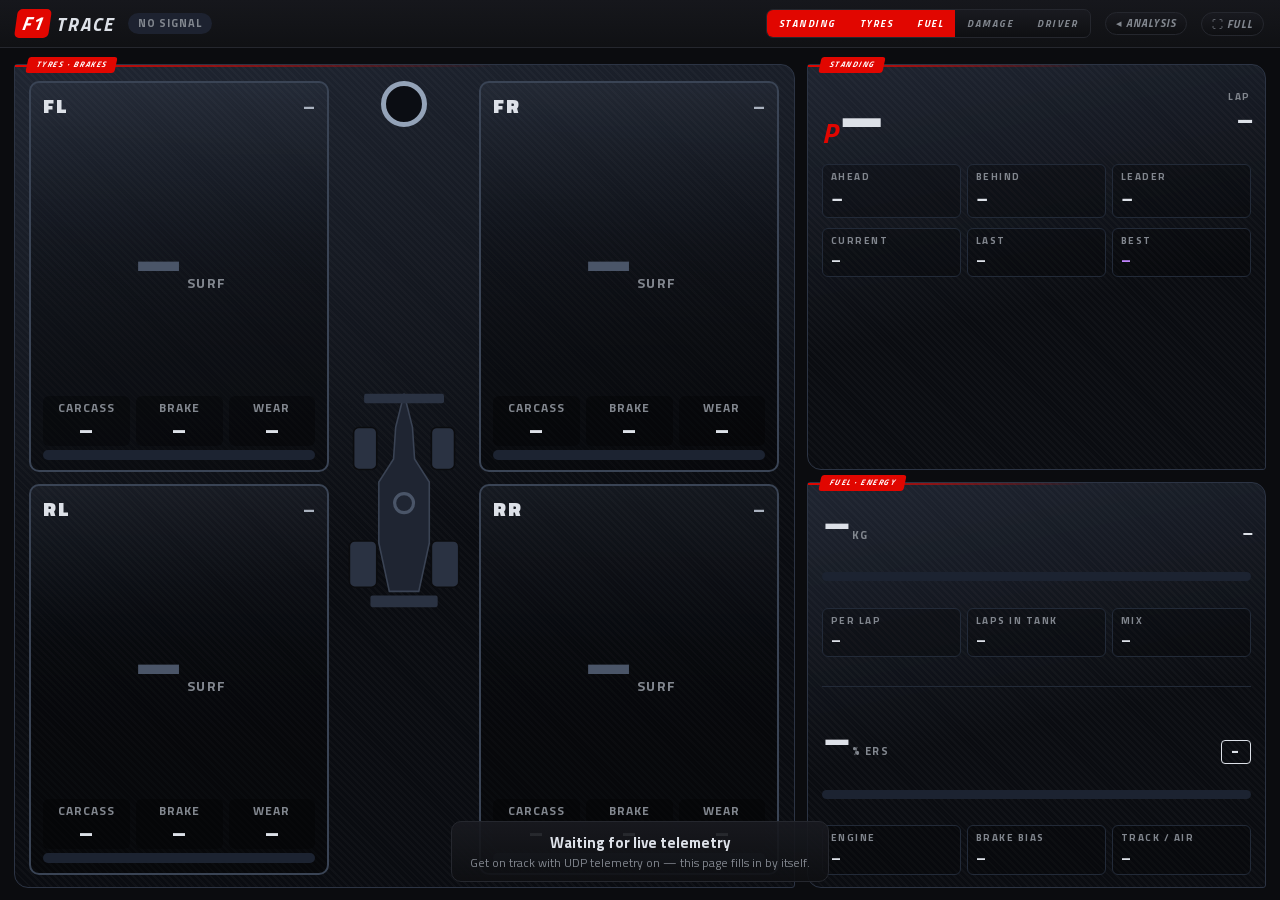
==== commit 516f5134: "RACE view: tyres first, switchable panels - tyre corners scale with their card (container query unit" ====
--- a/f1trace/static/race.html
+++ b/f1trace/static/race.html
@@ -14,6 +14,13 @@
   <div id="rv-chip" class="chip idle">NO SIGNAL</div>
   <div id="rv-who" class="rv-who"></div>
   <div class="spacer"></div>
+  <div class="seg rv-panels" id="rv-panels" title="choose which panels to show">
+    <button data-panel="rv-standing">STANDING</button>
+    <button data-panel="rv-tyres">TYRES</button>
+    <button data-panel="rv-fuel">FUEL</button>
+    <button data-panel="rv-damage">DAMAGE</button>
+    <button data-panel="rv-drive">DRIVER</button>
+  </div>
   <select id="rv-sender" title="live player to follow" style="display:none"></select>
   <a class="chip edge-chip" href="index.html" title="back to lap analysis">◂ ANALYSIS</a>
   <button id="rv-fs" class="chip edge-chip" title="full screen — hides the browser bars (Esc to leave)">⛶ FULL</button>
--- a/f1trace/static/race.css
+++ b/f1trace/static/race.css
@@ -19,34 +19,40 @@
 .rv-flag.sc { background: #facc15; color: #1a1400; }
 .rv-flag.pit { background: #1d4ed8; color: #fff; }
 
+/* Panels are switchable (header chips, remembered). Wide screens: one
+   row, each panel's share set by --w so the tyres get the most room.
+   16:9: tyres on the left at full height, the rest stacked on the right.
+   Narrow: one scrolling column. */
 #rv-grid {
-  flex: 1; min-height: 0; display: grid; gap: 12px; padding: 16px 14px 12px;
-  grid-template-columns: minmax(0, 1fr) minmax(0, 1.4fr) minmax(0, 1fr);
-  grid-template-rows: minmax(0, 1fr) minmax(0, 1fr);
-  grid-template-areas: "standing tyres fuel" "damage tyres driver";
-  overflow: auto;
-}
-#rv-standing { grid-area: standing; }
-#rv-tyres { grid-area: tyres; }
-#rv-fuel { grid-area: fuel; }
-#rv-damage { grid-area: damage; }
-#rv-drive { grid-area: driver; }
-/* narrow screens (tablet / phone): one column, scrolls */
-@media (max-width: 1100px) {
-  #rv-grid { grid-template-columns: 1fr; grid-template-rows: none;
-             grid-template-areas: "standing" "tyres" "fuel" "damage" "driver"; }
-  #rv-tyres { min-height: 460px; }
+  flex: 1; min-height: 0; gap: 12px; padding: 16px 14px 12px;
+  display: grid; grid-template-columns: minmax(0, 1.7fr) minmax(0, 1fr);
+  grid-auto-rows: minmax(0, 1fr); overflow: auto;
+}
+#rv-grid > .rv-panel { grid-column: 2; }
+#rv-standing, #rv-fuel { justify-content: space-between; }
+#rv-grid > #rv-tyres { grid-column: 1; }
+#rv-grid.solo { grid-template-columns: minmax(0, 1fr); }
+#rv-grid.no-tyres { grid-template-columns: repeat(auto-fit, minmax(320px, 1fr)); }
+#rv-grid.no-tyres > .rv-panel { grid-column: auto; }
+.rv-panel.off { display: none !important; }
+#rv-standing { --w: 1; }
+#rv-tyres { --w: 2.6; }
+#rv-fuel { --w: 1; }
+#rv-damage { --w: 1; }
+#rv-drive { --w: .8; }
+@media (min-aspect-ratio: 12/5) {
+  #rv-grid, #rv-grid.no-tyres, #rv-grid.solo { display: flex; overflow: hidden; }
+  #rv-grid > .rv-panel { flex: var(--w) 1 0; }
+}
+@media (max-width: 1100px) and (max-aspect-ratio: 12/5) {
+  #rv-grid, #rv-grid.no-tyres { grid-template-columns: minmax(0, 1fr); grid-auto-rows: auto; }
+  #rv-grid > .rv-panel { grid-column: 1 !important; grid-row: auto !important; }
+  #rv-tyres { min-height: 520px; }
   #rv-drive { min-height: 260px; }
 }
-/* very wide, short screens: one row, tyres get the most room */
-@media (min-aspect-ratio: 3/1) {
-  #rv-grid {
-    grid-template-columns: 1fr 1.7fr 1fr 1fr 0.9fr;
-    grid-template-rows: minmax(0, 1fr);
-    grid-template-areas: "standing tyres fuel damage driver";
-    overflow: hidden;
-  }
-}
+
+/* panel switches in the header */
+.rv-panels button { padding: 6px 12px; }
 
 .rv-panel {
   position: relative; min-width: 0; min-height: 0;
@@ -96,13 +102,13 @@
 
 /* ---------- tyres ---------- */
 .rv-tyre-grid {
-  flex: 1; min-height: 0; display: grid; gap: 10px;
-  grid-template-columns: minmax(0, 1fr) minmax(90px, .7fr) minmax(0, 1fr);
+  flex: 1; min-height: 0; display: grid; gap: 12px;
+  grid-template-columns: minmax(0, 1fr) minmax(70px, .42fr) minmax(0, 1fr);
   grid-template-rows: minmax(0, 1fr) minmax(0, 1fr);
 }
 .rv-car {
   grid-column: 2; grid-row: 1 / 3; min-height: 0;
-  display: flex; flex-direction: column; align-items: center; justify-content: center; gap: 6px;
+  display: flex; flex-direction: column; align-items: center; justify-content: center; gap: 8px;
 }
 .rv-tyre-grid .rv-corner[data-i="0"] { grid-column: 1; grid-row: 1; }
 .rv-tyre-grid .rv-corner[data-i="1"] { grid-column: 3; grid-row: 1; }
@@ -115,27 +121,47 @@
 .rv-wheel { fill: #2a3242; stroke: #0b0c0f; stroke-width: 1.5; transition: fill .3s; }
 .rv-compound {
   display: inline-flex; align-items: center; justify-content: center;
-  width: 38px; height: 38px; border-radius: 50%; border: 4px solid #94a3b8;
-  font-weight: 900; font-size: 18px; background: #0b0d13;
-}
-.rv-age { font-size: 11px; font-weight: 700; letter-spacing: 1px; color: var(--dim); text-align: center; }
-.rv-age b { color: var(--text); font-size: 15px; }
-
+  width: 46px; height: 46px; border-radius: 50%; border: 5px solid #94a3b8;
+  font-weight: 900; font-size: 22px; background: #0b0d13; flex: none;
+}
+.rv-age { font-size: 11px; font-weight: 700; letter-spacing: 1px; color: var(--dim); text-align: center; line-height: 1.1; }
+.rv-age b { display: block; color: var(--text); font-size: 22px; font-style: italic; }
+
+/* one corner: numbers scale with the card (container query units) */
 .rv-corner {
-  min-width: 0; min-height: 0; border-radius: 8px; border: 1px solid #222a38;
-  background: rgba(0,0,0,.28); padding: 6px 9px;
-  display: grid; grid-template-columns: 1fr auto; align-content: space-between; gap: 2px 8px;
-}
-.rv-corner .c-name { font-size: 10px; font-weight: 800; letter-spacing: 1.5px; color: var(--dim); }
+  --tc: #4a5568;
+  container-type: size; min-width: 0; min-height: 0;
+  border-radius: 10px; padding: 8px 12px 10px;
+  border: 2px solid color-mix(in srgb, var(--tc) 60%, #222a38);
+  background: linear-gradient(180deg, color-mix(in srgb, var(--tc) 16%, transparent), rgba(0,0,0,.35) 70%);
+  display: grid; grid-template-rows: auto minmax(0, 1fr) auto auto; gap: 4px;
+  transition: border-color .3s;
+}
+.rv-corner .c-head { display: flex; justify-content: space-between; align-items: baseline; }
+.rv-corner .c-name {
+  font-size: clamp(11px, 7cqh, 20px); font-weight: 800; letter-spacing: 2px; color: var(--text);
+}
+.rv-corner .c-psi { font-size: clamp(11px, 7cqh, 20px); font-weight: 700; color: #aab2bf; font-variant-numeric: tabular-nums; }
+.rv-corner .c-psi small { font-size: .6em; color: var(--dim); margin-left: 3px; letter-spacing: 1px; }
 .rv-corner .c-surf {
-  grid-column: 1 / 3; font-size: clamp(24px, 5vh, 40px); font-weight: 700; font-style: italic;
-  line-height: 1; transition: color .3s;
-}
-.rv-corner .c-surf small { font-size: 12px; color: var(--dim); font-style: normal; margin-left: 4px; }
-.rv-corner .c-row { display: contents; font-size: 12px; }
-.rv-corner .c-row span { color: var(--dim); font-size: 10px; font-weight: 700; letter-spacing: 1px; }
-.rv-corner .c-row b { text-align: right; font-size: 13px; }
-.rv-corner .c-wear { grid-column: 1 / 3; height: 6px; border-radius: 3px; background: #1c2331; overflow: hidden; }
+  display: flex; align-items: baseline; align-content: center; flex-wrap: wrap; justify-content: center; gap: .15em;
+  font-size: clamp(28px, min(36cqh, 30cqw), 120px); font-weight: 700; font-style: italic;
+  line-height: 1; color: var(--tc); font-variant-numeric: tabular-nums; transition: color .3s;
+}
+.rv-corner .c-surf small {
+  font-size: clamp(9px, 5cqh, 14px); font-style: normal; font-weight: 700;
+  letter-spacing: 1.5px; color: var(--dim);
+}
+.rv-corner .c-stats { display: grid; grid-template-columns: repeat(3, minmax(0, 1fr)); gap: 6px; }
+.rv-corner .c-stats > div {
+  display: flex; flex-direction: column; align-items: center; min-width: 0;
+  background: rgba(0,0,0,.3); border-radius: 6px; padding: 3px 2px;
+}
+.rv-corner .c-stats span {
+  font-size: clamp(8px, 4.5cqh, 12px); font-weight: 700; letter-spacing: 1px; color: var(--dim);
+}
+.rv-corner .c-stats b { font-size: clamp(13px, min(11cqh, 9cqw), 34px); font-weight: 700; line-height: 1.1; }
+.rv-corner .c-wear { height: clamp(5px, 3cqh, 10px); border-radius: 5px; background: #1c2331; overflow: hidden; }
 .rv-corner .c-wear i { display: block; height: 100%; width: 0; transition: width .4s, background .4s; }
 
 /* ---------- fuel / energy ---------- */
@@ -204,7 +230,7 @@
 body.stale #rv-grid { opacity: .45; }
 
 /* one-row layout: spread each panel over the full height, bigger numbers */
-@media (min-aspect-ratio: 3/1) {
+@media (min-aspect-ratio: 12/5) {
   #rv-standing, #rv-fuel { justify-content: space-between; }
   .rv-gap b { font-size: clamp(19px, 3.6vh, 28px); }
   .rv-times b, .rv-kv b { font-size: clamp(16px, 3vh, 22px); }
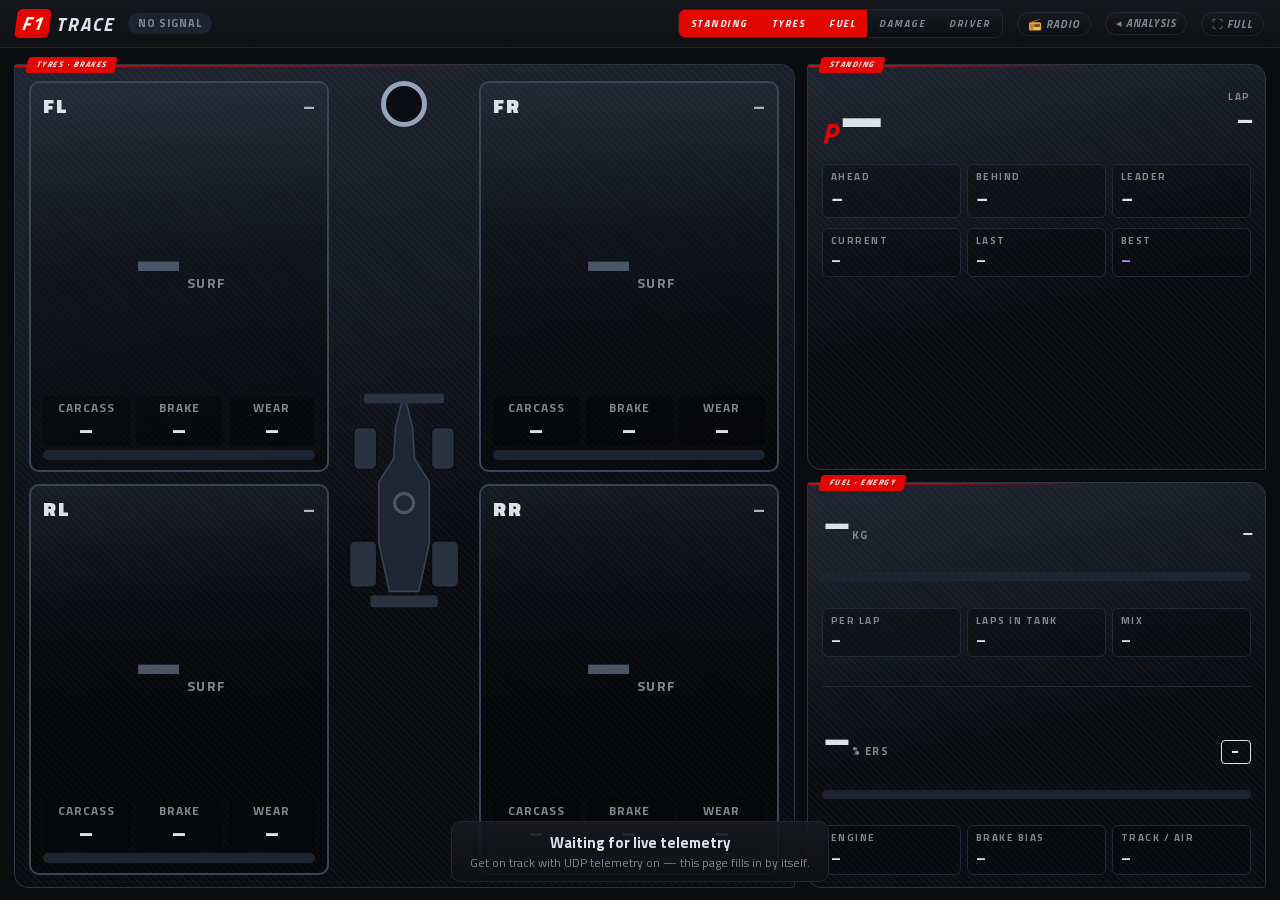
==== commit baf26115: "Race engineer radio: Spanish callouts on the RACE page Rule-based calls from the live race snapshot " ====
--- a/f1trace/static/race.html
+++ b/f1trace/static/race.html
@@ -21,6 +21,7 @@
     <button data-panel="rv-damage">DAMAGE</button>
     <button data-panel="rv-drive">DRIVER</button>
   </div>
+  <button id="rv-radio" class="chip edge-chip" title="race engineer on the radio (Spanish voice): calls out gaps, fuel, tyres, damage and flags">📻 RADIO</button>
   <select id="rv-sender" title="live player to follow" style="display:none"></select>
   <a class="chip edge-chip" href="index.html" title="back to lap analysis">◂ ANALYSIS</a>
   <button id="rv-fs" class="chip edge-chip" title="full screen — hides the browser bars (Esc to leave)">⛶ FULL</button>
@@ -131,6 +132,8 @@
   </section>
 </main>
 
+<div id="rv-sub" class="rv-sub"><b>📻</b><span id="rv-sub-txt"></span></div>
+
 <div id="rv-wait" class="rv-wait">
   <h2>Waiting for live telemetry</h2>
   <p>Get on track with UDP telemetry on — this page fills in by itself.</p>
--- a/f1trace/static/race.css
+++ b/f1trace/static/race.css
@@ -240,3 +240,19 @@
   .rv-dmg .d-bar { height: 6px; }
   .rv-tags { margin-top: 0; }
 }
+
+/* race engineer radio: header switch + subtitle of the last call */
+#rv-radio.on { background: #16a34a; border-color: #16a34a; color: #fff; }
+#rv-radio.talking { animation: rv-talk .6s ease-in-out infinite alternate; }
+@keyframes rv-talk { to { box-shadow: 0 0 0 4px rgba(22,163,74,.45); } }
+.rv-sub {
+  position: fixed; left: 50%; bottom: 14px; transform: translate(-50%, 20px);
+  max-width: min(900px, calc(100vw - 32px)); z-index: 20;
+  display: flex; gap: 10px; align-items: center;
+  padding: 8px 16px; border-radius: 10px;
+  background: rgba(10, 14, 20, .92); border: 1px solid #16a34a;
+  font-size: 18px; font-weight: 700; color: #f1f5f9;
+  opacity: 0; pointer-events: none; transition: opacity .25s, transform .25s;
+}
+.rv-sub.show { opacity: 1; transform: translate(-50%, 0); }
+.rv-sub.p3 { border-color: #f87171; }
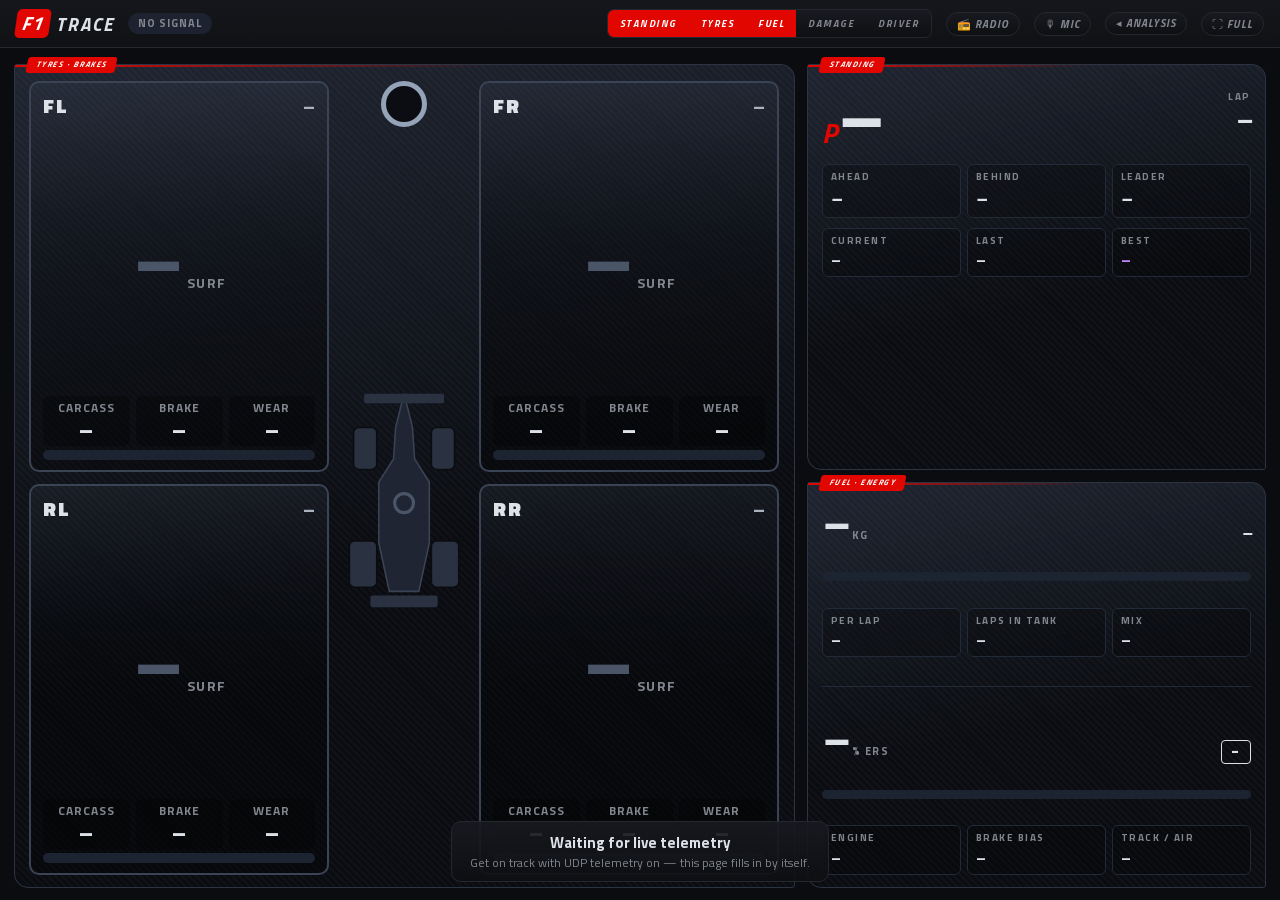
==== commit 3c760b11: "Race engineer: talkback, quali/practice calls, strategy - Hands-free mic on the RACE page: voice-act" ====
--- a/f1trace/static/race.html
+++ b/f1trace/static/race.html
@@ -22,6 +22,7 @@
     <button data-panel="rv-drive">DRIVER</button>
   </div>
   <button id="rv-radio" class="chip edge-chip" title="race engineer on the radio (Spanish voice): calls out gaps, fuel, tyres, damage and flags">📻 RADIO</button>
+  <button id="rv-mic" class="chip edge-chip" title="talk to the engineer hands-free: start with &quot;radio…&quot;, e.g. &quot;Radio, ¿cómo van las gomas?&quot; (needs HTTPS)">🎙 MIC</button>
   <select id="rv-sender" title="live player to follow" style="display:none"></select>
   <a class="chip edge-chip" href="index.html" title="back to lap analysis">◂ ANALYSIS</a>
   <button id="rv-fs" class="chip edge-chip" title="full screen — hides the browser bars (Esc to leave)">⛶ FULL</button>
--- a/f1trace/static/race.css
+++ b/f1trace/static/race.css
@@ -256,3 +256,8 @@
 }
 .rv-sub.show { opacity: 1; transform: translate(-50%, 0); }
 .rv-sub.p3 { border-color: #f87171; }
+#rv-mic.on { background: #dc2626; border-color: #dc2626; color: #fff; }
+#rv-mic.hearing { animation: rv-hear .5s ease-in-out infinite alternate; }
+@keyframes rv-hear { to { box-shadow: 0 0 0 4px rgba(220,38,38,.5); } }
+.rv-sub.me { border-color: #64748b; color: #cbd5e1; font-weight: 600; }
+.rv-sub.me.miss { opacity: .55; }
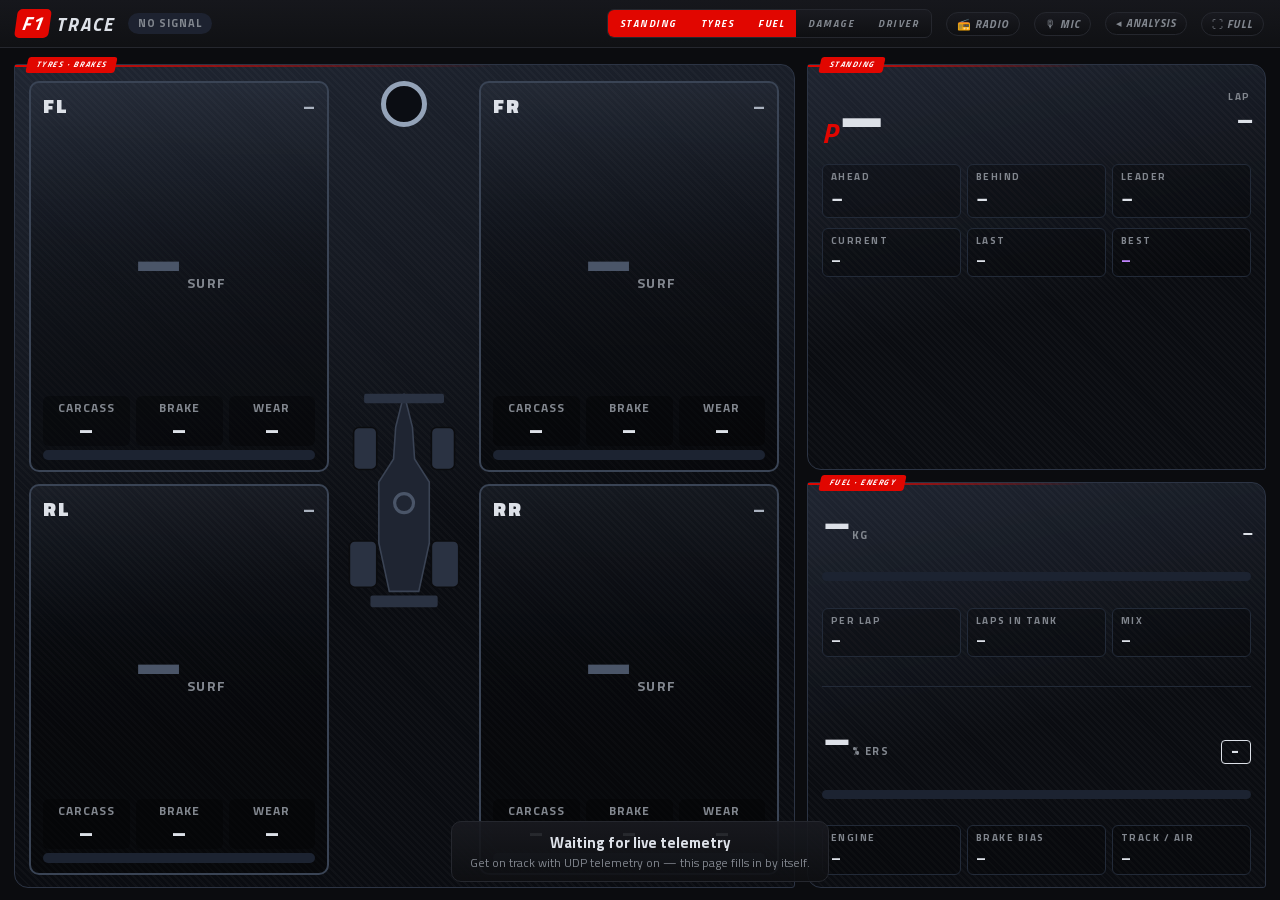
==== commit bdbd38d1: "Radio: running estimate of API spend Claude tokens (from the stream's usage), speech-to-text minutes" ====
--- a/f1trace/static/race.html
+++ b/f1trace/static/race.html
@@ -21,6 +21,7 @@
     <button data-panel="rv-damage">DAMAGE</button>
     <button data-panel="rv-drive">DRIVER</button>
   </div>
+  <button id="rv-usage" class="chip edge-chip" title="estimated API spend of the race engineer" style="display:none">$ –</button>
   <button id="rv-radio" class="chip edge-chip" title="race engineer on the radio (Spanish voice): calls out gaps, fuel, tyres, damage and flags">📻 RADIO</button>
   <button id="rv-mic" class="chip edge-chip" title="talk to the engineer hands-free: start with &quot;radio…&quot;, e.g. &quot;Radio, ¿cómo van las gomas?&quot; (needs HTTPS)">🎙 MIC</button>
   <select id="rv-sender" title="live player to follow" style="display:none"></select>
@@ -133,6 +134,8 @@
   </section>
 </main>
 
+<div id="rv-usage-pop" class="rv-usage-pop" style="display:none"></div>
+
 <div id="rv-sub" class="rv-sub"><b>📻</b><span id="rv-sub-txt"></span></div>
 
 <div id="rv-wait" class="rv-wait">
--- a/f1trace/static/race.css
+++ b/f1trace/static/race.css
@@ -261,3 +261,19 @@
 @keyframes rv-hear { to { box-shadow: 0 0 0 4px rgba(220,38,38,.5); } }
 .rv-sub.me { border-color: #64748b; color: #cbd5e1; font-weight: 600; }
 .rv-sub.me.miss { opacity: .55; }
+#rv-mic.follow { background: #f59e0b; border-color: #f59e0b; color: #111; }
+#rv-radio.locked { background: #f59e0b; border-color: #f59e0b; color: #111;
+  animation: rv-talk .8s ease-in-out infinite alternate; }
+#rv-usage { font-variant-numeric: tabular-nums; }
+.rv-usage-pop {
+  position: fixed; top: 52px; right: 16px; z-index: 30;
+  max-width: calc(100vw - 32px); padding: 12px 14px; border-radius: 10px;
+  background: rgba(10, 14, 20, .97); border: 1px solid #334155;
+  font-size: 13px; color: #cbd5e1; box-shadow: 0 8px 30px rgba(0,0,0,.5);
+}
+.rv-usage-pop table { border-collapse: collapse; font-variant-numeric: tabular-nums; }
+.rv-usage-pop th, .rv-usage-pop td { padding: 3px 10px; text-align: right; }
+.rv-usage-pop th:first-child, .rv-usage-pop td:first-child { text-align: left; color: #94a3b8; }
+.rv-usage-pop thead th { color: #f1f5f9; border-bottom: 1px solid #334155; }
+.rv-usage-pop tr.sum td { color: #f1f5f9; font-weight: 700; border-top: 1px solid #334155; }
+.rv-usage-pop p { margin: 8px 0 0; font-size: 11px; color: #64748b; }
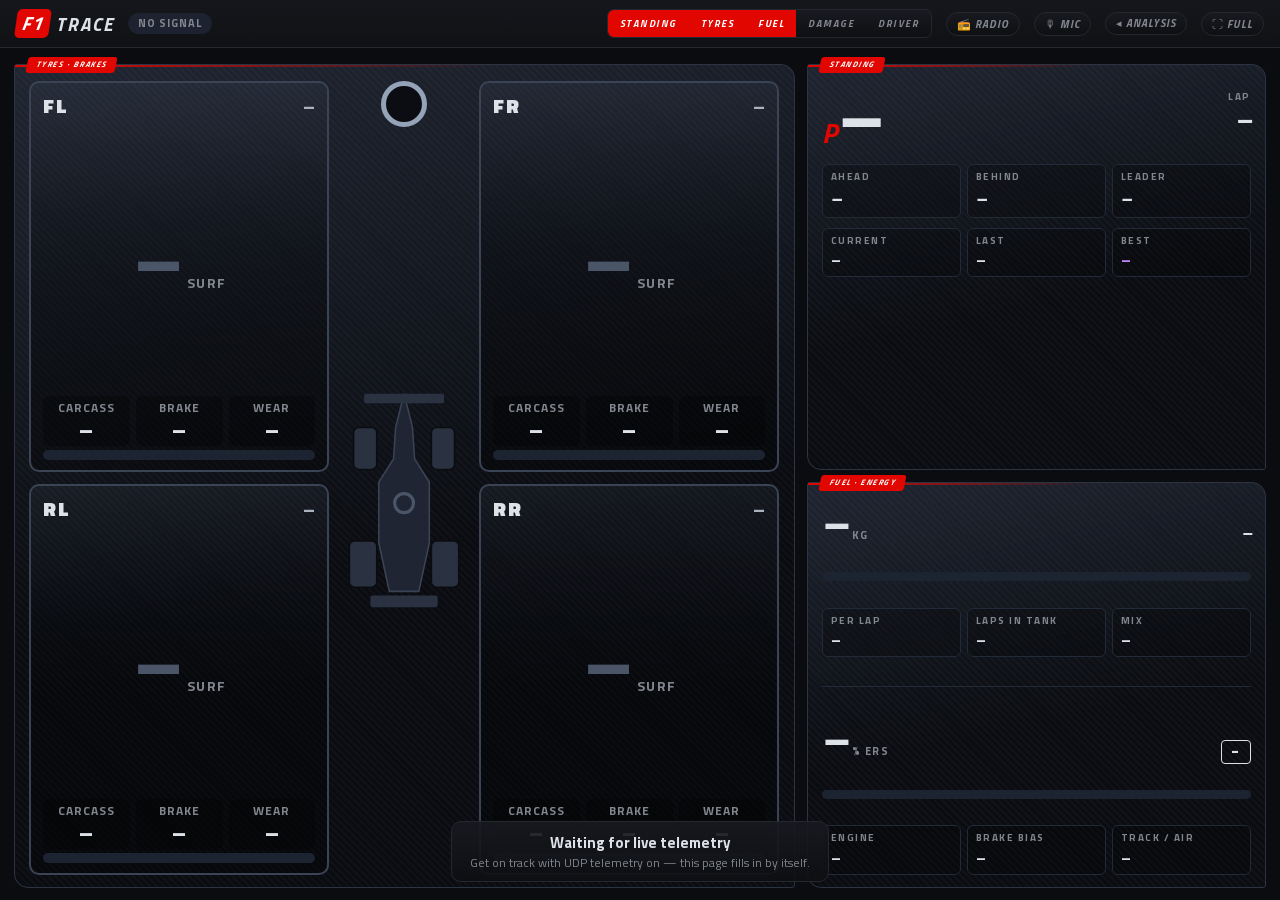
==== commit 55fd8d31: "Pick the engineer's voice from up to three on the RACE page Co-Authored-By: Claude Opus 5.5 (1M cont" ====
--- a/f1trace/static/race.html
+++ b/f1trace/static/race.html
@@ -23,6 +23,7 @@
   </div>
   <button id="rv-usage" class="chip edge-chip" title="estimated API spend of the race engineer" style="display:none">$ –</button>
   <button id="rv-radio" class="chip edge-chip" title="race engineer on the radio (Spanish voice): calls out gaps, fuel, tyres, damage and flags">📻 RADIO</button>
+  <select id="rv-voice" title="voz del ingeniero: al cambiarla dice una frase para que la compares" style="display:none"></select>
   <button id="rv-mic" class="chip edge-chip" title="talk to the engineer hands-free: start with &quot;radio…&quot;, e.g. &quot;Radio, ¿cómo van las gomas?&quot; (needs HTTPS)">🎙 MIC</button>
   <select id="rv-sender" title="live player to follow" style="display:none"></select>
   <a class="chip edge-chip" href="index.html" title="back to lap analysis">◂ ANALYSIS</a>
--- a/f1trace/static/race.css
+++ b/f1trace/static/race.css
@@ -6,7 +6,7 @@
 .race-page a.chip { text-decoration: none; }
 .rv-who { font-size: 12px; color: var(--dim); font-weight: 600; }
 .rv-who b { color: var(--text); }
-#rv-sender {
+#rv-sender, #rv-voice {
   background: var(--panel2); color: var(--text); border: 1px solid var(--line);
   border-radius: 6px; font-family: inherit; font-size: 12px; padding: 3px 8px;
 }
